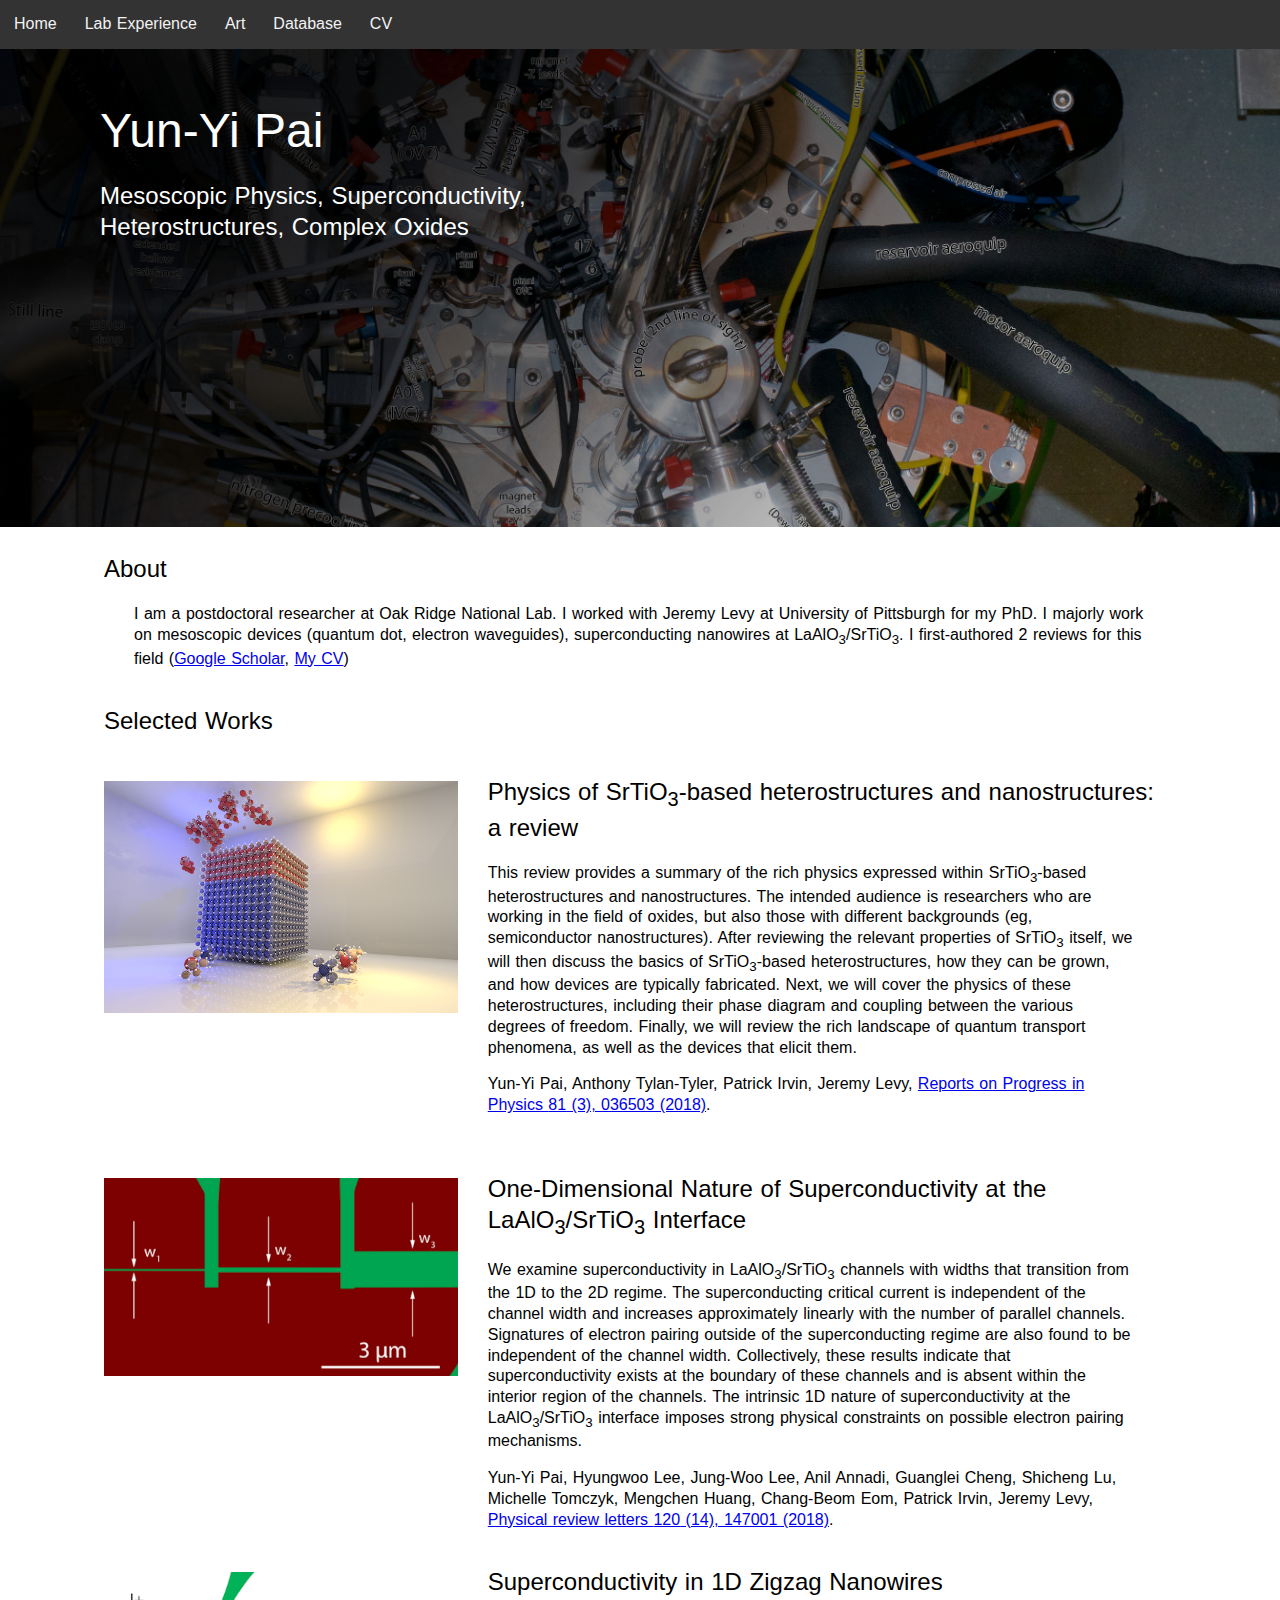
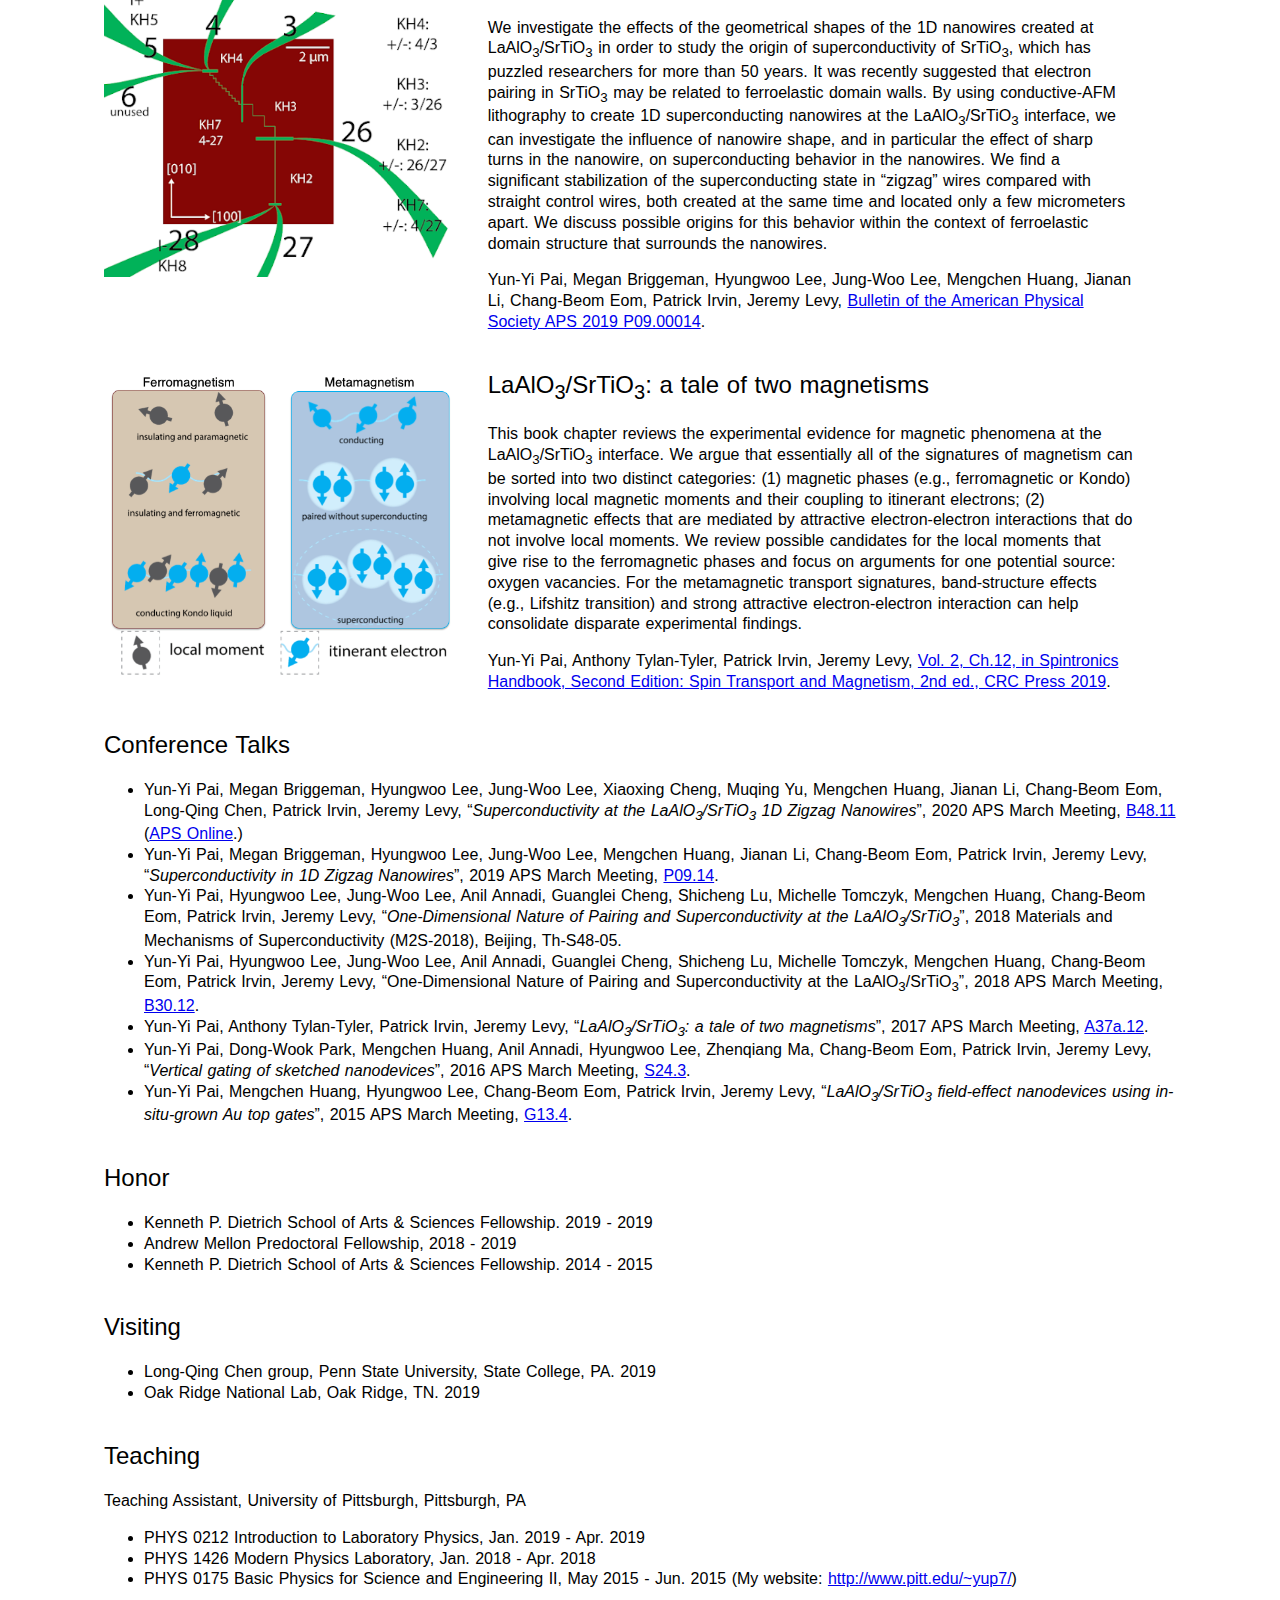
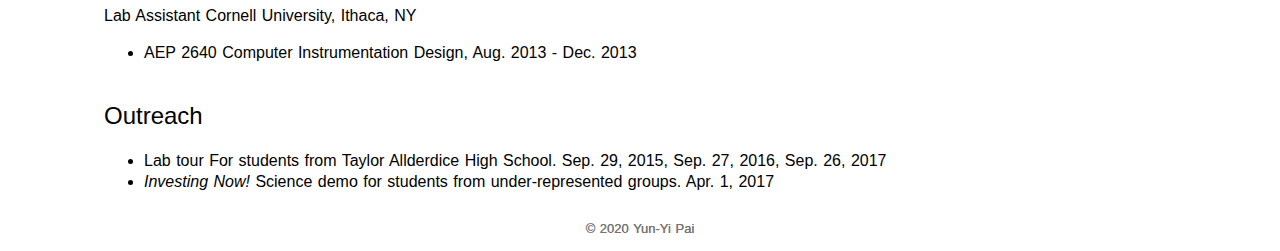
==== index.html @ 73702879 "Update index.html" ====
<!doctype html>
<html>
<head>
<meta charset="UTF-8">
<title>Yun-Yi Pai</title>
<link rel="shortcut icon" type="image/x-icon" href="images/favicon.ico" />
<link href="main.css" rel="stylesheet" type="text/css">

</head>



<body>

<div id="navbar">
  <a href="index.html">Home</a>
  <a href="lab.html">Lab Experience</a>
  <a href="art.html">Art</a>
  <a href="database.html">Database</a>
  <a href="asset/cv.pdf" target="new">CV</a>
</div>

<div id="banner_container">
  <img src="images/Top.jpg" alt="" width="" height="" id="banner"/>
  <h1 id="title-text">Yun-Yi Pai</h1>
  <h2 id="title-text-alt">Mesoscopic Physics, Superconductivity, Heterostructures, Complex Oxides </h2>
</div>
<div class="awe_container">
  <article class="list_section">
    <h2 class="regular-h2">About</h2>
    <p class="regular-p">I am a postdoctoral researcher at Oak Ridge National Lab. 
      I worked with Jeremy Levy at University of Pittsburgh for my PhD. I majorly work on mesoscopic devices (quantum dot, electron waveguides), superconducting nanowires at LaAlO<sub>3</sub>/SrTiO<sub>3</sub>. I first-authored 2 reviews for this field (<a href="https://scholar.google.com/citations?user=J5DidfYAAAAJ" target="new">Google Scholar</a>, <a href="asset/cv.pdf" target="new">My CV</a>)</p>
  </article>

  <article class="list_section">
    <h2 class="regular-h2">Selected Works</h2>
  </article>

  <article class="list_section">
    <section class="sec_img_con"><img src="images/work_review.png" alt=""/></section>
    <section class="sec_reg">
      <h2 class="work-h2">Physics of SrTiO<sub>3</sub>-based heterostructures and nanostructures: a review</h2>
      <p class="regular-p">This review provides a summary of the rich physics expressed within SrTiO<sub>3</sub>-based heterostructures and nanostructures. The intended audience is researchers who are working in the field of oxides, but also those with different backgrounds (eg, semiconductor nanostructures). After reviewing the relevant properties of SrTiO<sub>3</sub> itself, we will then discuss the basics of SrTiO<sub>3</sub>-based heterostructures, how they can be grown, and how devices are typically fabricated. Next, we will cover the physics of these heterostructures, including their phase diagram and coupling between the various degrees of freedom. Finally, we will review the rich landscape of quantum transport phenomena, as well as the devices that elicit them. </p>

      <p class="regular-p"> <strong>Yun-Yi Pai</strong>, Anthony Tylan-Tyler, Patrick Irvin, Jeremy Levy, <a href="https://iopscience.iop.org/article/10.1088/1361-6633/aa892d" target="new">Reports on Progress in Physics <strong>81</strong> (3), 036503 (2018)</a>.</p>
    </section>
  </article>
  <br>

  <article class="list_section">
    <section class="sec_img_con"><img src="images/work_1D.png" alt=""/></section>
    <section class="sec_reg">
      <h2 class="work-h2">One-Dimensional Nature of Superconductivity at the LaAlO<sub>3</sub>/SrTiO<sub>3</sub> Interface</h2>
      <p class="regular-p">We examine superconductivity in LaAlO<sub>3</sub>/SrTiO<sub>3</sub> channels with widths that transition from the 1D to the 2D regime. The superconducting critical current is independent of the channel width and increases approximately linearly with the number of parallel channels. Signatures of electron pairing outside of the superconducting regime are also found to be independent of the channel width. Collectively, these results indicate that superconductivity exists at the boundary of these channels and is absent within the interior region of the channels. The intrinsic 1D nature of superconductivity at the LaAlO<sub>3</sub>/SrTiO<sub>3</sub> interface imposes strong physical constraints on possible electron pairing mechanisms. </p>

      <p class="regular-p"><strong>Yun-Yi Pai</strong>, Hyungwoo Lee, Jung-Woo Lee, Anil Annadi, Guanglei Cheng, Shicheng Lu, Michelle Tomczyk, Mengchen Huang, Chang-Beom Eom, Patrick Irvin, Jeremy Levy, <a href="https://journals.aps.org/prl/abstract/10.1103/PhysRevLett.120.147001" target="new">Physical review letters <strong>120</strong> (14), 147001 (2018)</a>.<br>
      </p>
    </section>
  </article>

  <article class="list_section">
    <section class="sec_img_con"><img src="images/work_zigzag.png" alt=""/></section>
    <section class="sec_reg">
      <h2 class="work-h2">Superconductivity in 1D Zigzag Nanowires</h2>
      <p class="regular-p">We investigate the effects of the geometrical shapes of the 1D nanowires created at LaAlO<sub>3</sub>/SrTiO<sub>3</sub> in order to study the origin of superconductivity of SrTiO<sub>3</sub>, which has puzzled researchers for more than 50 years. It was recently suggested that electron pairing in SrTiO<sub>3</sub> may be related to ferroelastic domain walls. By using conductive-AFM lithography to create 1D superconducting nanowires at the LaAlO<sub>3</sub>/SrTiO<sub>3</sub> interface, we can investigate the influence of nanowire shape, and in particular the effect of sharp turns in the nanowire, on superconducting behavior in the nanowires. We find a significant stabilization of the superconducting state in “zigzag” wires compared with straight control wires, both created at the same time and located only a few micrometers apart. We discuss possible origins for this behavior within the context of ferroelastic domain structure that surrounds the nanowires.</p>

      <p class="regular-p"> <strong>Yun-Yi Pai</strong>, Megan Briggeman, Hyungwoo Lee, Jung-Woo Lee, Mengchen Huang, Jianan Li, Chang-Beom Eom, Patrick Irvin, Jeremy Levy, <a href="https://meetings.aps.org/Meeting/MAR19/Session/P09.14" target="new">Bulletin of the American Physical Society APS 2019 P09.00014</a>.</p>
    </section>
  </article>


  <article class="list_section">
    <section class="sec_img_con"><img src="images/work_2mag.png" alt=""/></section>
    <section class="sec_reg">
      <h2 class="work-h2">LaAlO<sub>3</sub>/SrTiO<sub>3</sub>: a tale of two magnetisms</h2>
      <p class="regular-p">This book chapter reviews the experimental evidence for magnetic phenomena at the LaAlO<sub>3</sub>/SrTiO<sub>3</sub> interface. We argue that essentially all of the signatures of magnetism can be sorted into two distinct categories: (1) magnetic phases (e.g., ferromagnetic or Kondo) involving local magnetic moments and their coupling to itinerant electrons; (2) metamagnetic effects that are mediated by attractive electron-electron interactions that do not involve local moments. We review possible candidates for the local moments that give rise to the ferromagnetic phases and focus on arguments for one potential source: oxygen vacancies. For the metamagnetic transport signatures, band-structure effects (e.g., Lifshitz transition) and strong attractive electron-electron interaction can help consolidate disparate experimental findings.</p>

      <p class="regular-p"> <strong>Yun-Yi Pai</strong>, Anthony Tylan-Tyler, Patrick Irvin, Jeremy Levy,  <a href="https://www.crcpress.com/Spintronics-Handbook-Second-Edition-Spin-Transport-and-Magnetism---Three/Tsymbal-Zutic/p/book/9781498769723" target="new">Vol. 2, Ch.12, in Spintronics Handbook, Second Edition: Spin Transport and Magnetism, 2nd ed., CRC Press 2019</a>.</p>
    </section>
  </article>

  <article class="list_section">
    <h2 class="regular-h2">Conference Talks</h2>
    <ul>
      <li id="h.p__leaOVbBJWYg"><strong>Yun-Yi Pai</strong>, Megan Briggeman, Hyungwoo Lee, Jung-Woo Lee, Xiaoxing Cheng, Muqing Yu, Mengchen Huang, Jianan Li, Chang-Beom Eom, Long-Qing Chen, Patrick Irvin, Jeremy Levy, &ldquo;<em>Superconductivity at the LaAlO<sub>3</sub>/SrTiO<sub>3</sub> 1D Zigzag Nanowires</em>&rdquo;, 2020 APS March Meeting, <a href="http://meetings.aps.org/Meeting/MAR20/Session/B48.11" target="_blank">B48.11</a> (<a href="https://absuploads.aps.org/presentation.cfm?pid=15927" target="_blank">APS Online</a>.)</li>
      
      <li id="h.p__lAAaVbBJWYg"><strong>Yun-Yi Pai</strong>, Megan Briggeman, Hyungwoo Lee, Jung-Woo Lee, Mengchen Huang, Jianan Li, Chang-Beom Eom, Patrick Irvin, Jeremy Levy, &ldquo;<em>Superconductivity in 1D Zigzag Nanowires</em>&rdquo;, 2019 APS March Meeting, <a href="https://meetings.aps.org/Meeting/MAR19/Session/P09.14" target="_blank">P09.14</a>.</li>

      <li id="h.p_UpBdbLLSJW8x"><strong>Yun-Yi Pai</strong>, Hyungwoo Lee, Jung-Woo Lee, Anil Annadi, Guanglei Cheng, Shicheng Lu, Michelle Tomczyk, Mengchen Huang, Chang-Beom Eom, Patrick Irvin, Jeremy Levy, &ldquo;<em>One-Dimensional Nature of Pairing and Superconductivity at the LaAlO<sub>3</sub>/SrTiO<sub>3</sub></em>&rdquo;, 2018 Materials and Mechanisms of Superconductivity (M2S-2018), Beijing, Th‐S48-05.</li>

      <li id="h.p_G3_2ZvEsJW8z"><strong>Yun-Yi Pai</strong>, Hyungwoo Lee, Jung-Woo Lee, Anil Annadi, Guanglei Cheng, Shicheng Lu, Michelle Tomczyk, Mengchen Huang, Chang-Beom Eom, Patrick Irvin, Jeremy Levy, &ldquo;One-Dimensional Nature of Pairing and Superconductivity at the LaAlO<sub>3</sub>/SrTiO<sub>3</sub>&rdquo;, 2018 APS March Meeting, <a href="https://meetings.aps.org/Meeting/MAR18/Session/B30.12" target="_blank">B30.12</a>.</li>

      <li id="h.p_UbA_A1sgJW80"><strong>Yun-Yi Pai</strong>, Anthony Tylan-Tyler, Patrick Irvin, Jeremy Levy, &ldquo;<em>LaAlO<sub>3</sub>/SrTiO<sub>3</sub>: a tale of two magnetisms</em>&rdquo;, 2017 APS March Meeting, <a href="http://meetings.aps.org/Meeting/MAR17/Session/A37a.12" target="_blank">A37a.12</a>.</li>

      <li id="h.p_Z4ez-m1WJW81"><strong>Yun-Yi Pai</strong>, Dong-Wook Park, Mengchen Huang, Anil Annadi, Hyungwoo Lee, Zhenqiang Ma, Chang-Beom Eom, Patrick Irvin, Jeremy Levy, &ldquo;<em>Vertical gating of sketched nanodevices</em>&rdquo;, 2016 APS March Meeting, <a href="http://meetings.aps.org/Meeting/MAR16/Session/S24.3" target="_blank">S24.3</a>.</li>

      <li id="h.p_1gaG4o8EJW82"><strong>Yun-Yi Pai</strong>, Mengchen Huang, Hyungwoo Lee, Chang-Beom Eom, Patrick Irvin, Jeremy Levy, &ldquo;<em>LaAlO<sub>3</sub>/SrTiO<sub>3</sub> field-effect nanodevices using in-situ-grown Au top gates</em>&rdquo;, 2015 APS March Meeting, <a href="http://meetings.aps.org/Meeting/MAR15/Session/G13.4" target="_blank">G13.4</a>. </li>
    </ul>
  </article>

  <article class="list_section">
    <h2 class="regular-h2">Honor</h2>
    <ul>
      <li>Kenneth P. Dietrich School of Arts & Sciences Fellowship. 2019 - 2019</li>
      <li id="h.p_42edRi99Sl1U">Andrew Mellon Predoctoral Fellowship, 2018 - 2019</li>
      <li id="h.p_E7U-K1X3Sl1V">Kenneth P. Dietrich School of Arts & Sciences Fellowship. 2014 - 2015</li>
      </ul>
  </article>
  
   <article class="list_section">
    <h2 class="regular-h2">Visiting</h2>
    <ul>
      <li>Long-Qing Chen group, Penn State University, State College, PA. 2019</li>
      <li id="h.p_42edRi99Sl1Uedd">Oak Ridge National Lab, Oak Ridge, TN. 2019</li>
      </ul>
  </article>
  

  <article class="list_section">
    <h2 class="regular-h2">Teaching</h2>
    <p id="h.p_W5dhbYDzSl1S">Teaching Assistant, University of Pittsburgh, Pittsburgh, PA</p>
    <ul>
      <li id="h.p_hQgOu7UiSlff1U">PHYS 0212 Introduction to Laboratory Physics,  Jan. 2019 - Apr. 2019</li>
      <li id="h.p_42edRi99eeSl1U">PHYS 1426 Modern Physics Laboratory,  Jan. 2018 - Apr. 2018</li>
      <li id="h.p_E7U-Kht1X3Sl1V">PHYS 0175 Basic Physics for Science and Engineering II,  May 2015 - Jun. 2015 (My website: <a href="http://www.google.com/url?q=http%3A%2F%2Fwww.pitt.edu%2F~yup7%2F&sa=D&sntz=1&usg=AFQjCNE400lRF6_J6OEqelMfM-Gunwd5gg" target="_blank">http://www.pitt.edu/~yup7/</a>)</li>
      </ul>
    <p id="h.p_BrnkpOYvTE6k">Lab Assistant Cornell University, Ithaca, NY </p>
    <ul>
      <li id="h.p_2-pow0BMSl1X">AEP 2640 Computer Instrumentation Design, Aug. 2013 - Dec. 2013 </li>
      </ul>
  </article>


  <article class="list_section">
    <h2 class="regular-h2">Outreach</h2>
    <ul>
      <li id="h.p_MjNxdlbcSbL1">Lab tour For students from Taylor Allderdice High School. Sep. 29, 2015, Sep. 27, 2016, Sep. 26, 2017</li>
      <li id="h.p_0zNvZu5QSyMr"><em><strong>Investing Now! </strong></em>Science demo for students from under-represented groups. Apr. 1, 2017</li>
      </ul>
  </article>
</div>

<footer>
  <p> © 2020 Yun-Yi Pai</p>
</footer>
</body>
</html>
---- main.css ----
@charset "UTF-8";


#banner {
	width: 100%;
	position: relative;
	height: auto;
	max-height: none;
	max-width: 100%;
	margin: 0;
}
#title-text {
	position: absolute;
	left: 100px;
	top: 100px;
	color: #FFFFFF;
	font-family: Gotham, "Helvetica Neue", Helvetica, Arial, sans-serif;
	font-variant: normal;
	font-size: 300%;
	font-weight: 300;
	margin: 0;
}
#title-text-alt  {
    position: absolute;
    color: #FFFFFF;
    left: 100px;
    font-weight: 300;
    width: 70%;
    max-width: 500px;
    bottom: auto;
    top: 180px;
    margin: 0;
}


/* Style the navbar */
#navbar {
  overflow: hidden;
  background-color: #333;
  margin: 0;
}

/* Navbar links */
#navbar a {
    float: left;
    display: block;
    color: #f2f2f2;
    text-align: center;
    padding: 14px;
    text-decoration: none;
    font-weight: 400;
}

.regular-h2 {
	font-weight: 400;
}


.list_section {
	display: table;
	margin-left: 4em;
	margin-right: 4em;
}


.list_section .sec_img_con  {
	display: table-cell;
    width: 33%;
    float: left;
}
.list_section .sec_img_con img {
    width: 100%;
    height: 100%;
    display: block;
    max-width: 472px;
    padding-top: 25px;
}
.list_section .sec_reg .work-h2 {
    font-weight: 500;
    padding-left: 30px;
    font-size: x-large;
}
.list_section .sec_reg {
	display: table-cell;
    width: 66%;
    float: left;
}

.regular-p {
	padding-left: 30px;
	padding-right: 2em;
}
body {
	font-family: Gotham, "Helvetica Neue", Helvetica, Arial, sans-serif;
	font-weight: 300;
	word-spacing: 1px;
	margin: 0;
	line-height: 1.3;
}

.center {
  display: block;
  margin-left: auto;
  margin-right: auto;
  width: 70%;
}

.awe_container {
  max-width: 1200px;
  display: block;
  margin-left: auto;
  margin-right: auto;
}


.artwork {
    background-image: -webkit-linear-gradient(20deg,rgba(210,210,210,1.00) 0%,rgba(159,159,159,1.00) 100%);
    background-image: -moz-linear-gradient(20deg,rgba(210,210,210,1.00) 0%,rgba(159,159,159,1.00) 100%);
    background-image: -o-linear-gradient(20deg,rgba(210,210,210,1.00) 0%,rgba(159,159,159,1.00) 100%);
    background-image: linear-gradient(70deg,rgba(210,210,210,1.00) 0%,rgba(159,159,159,1.00) 100%);
    border-radius: 20px;
}

.artwork2 {
    background-image: -webkit-linear-gradient(318deg,rgba(255,250,154,1.00) 0.79%,rgba(255,233,155,1.00) 100%);
    background-image: -moz-linear-gradient(318deg,rgba(255,250,154,1.00) 0.79%,rgba(255,233,155,1.00) 100%);
    background-image: -o-linear-gradient(318deg,rgba(255,250,154,1.00) 0.79%,rgba(255,233,155,1.00) 100%);
    background-image: linear-gradient(132deg,rgba(255,250,154,1.00) 0.79%,rgba(255,233,155,1.00) 100%);
    border-radius: 20px;
}

body footer {
	text-align: center;
	color: #747474;
	font-size: small;
	font-weight: 400;
	text-shadow: 0 0;
}

@media (max-width: 600px){
#title-text-alt {
    font-size: medium;
}
}
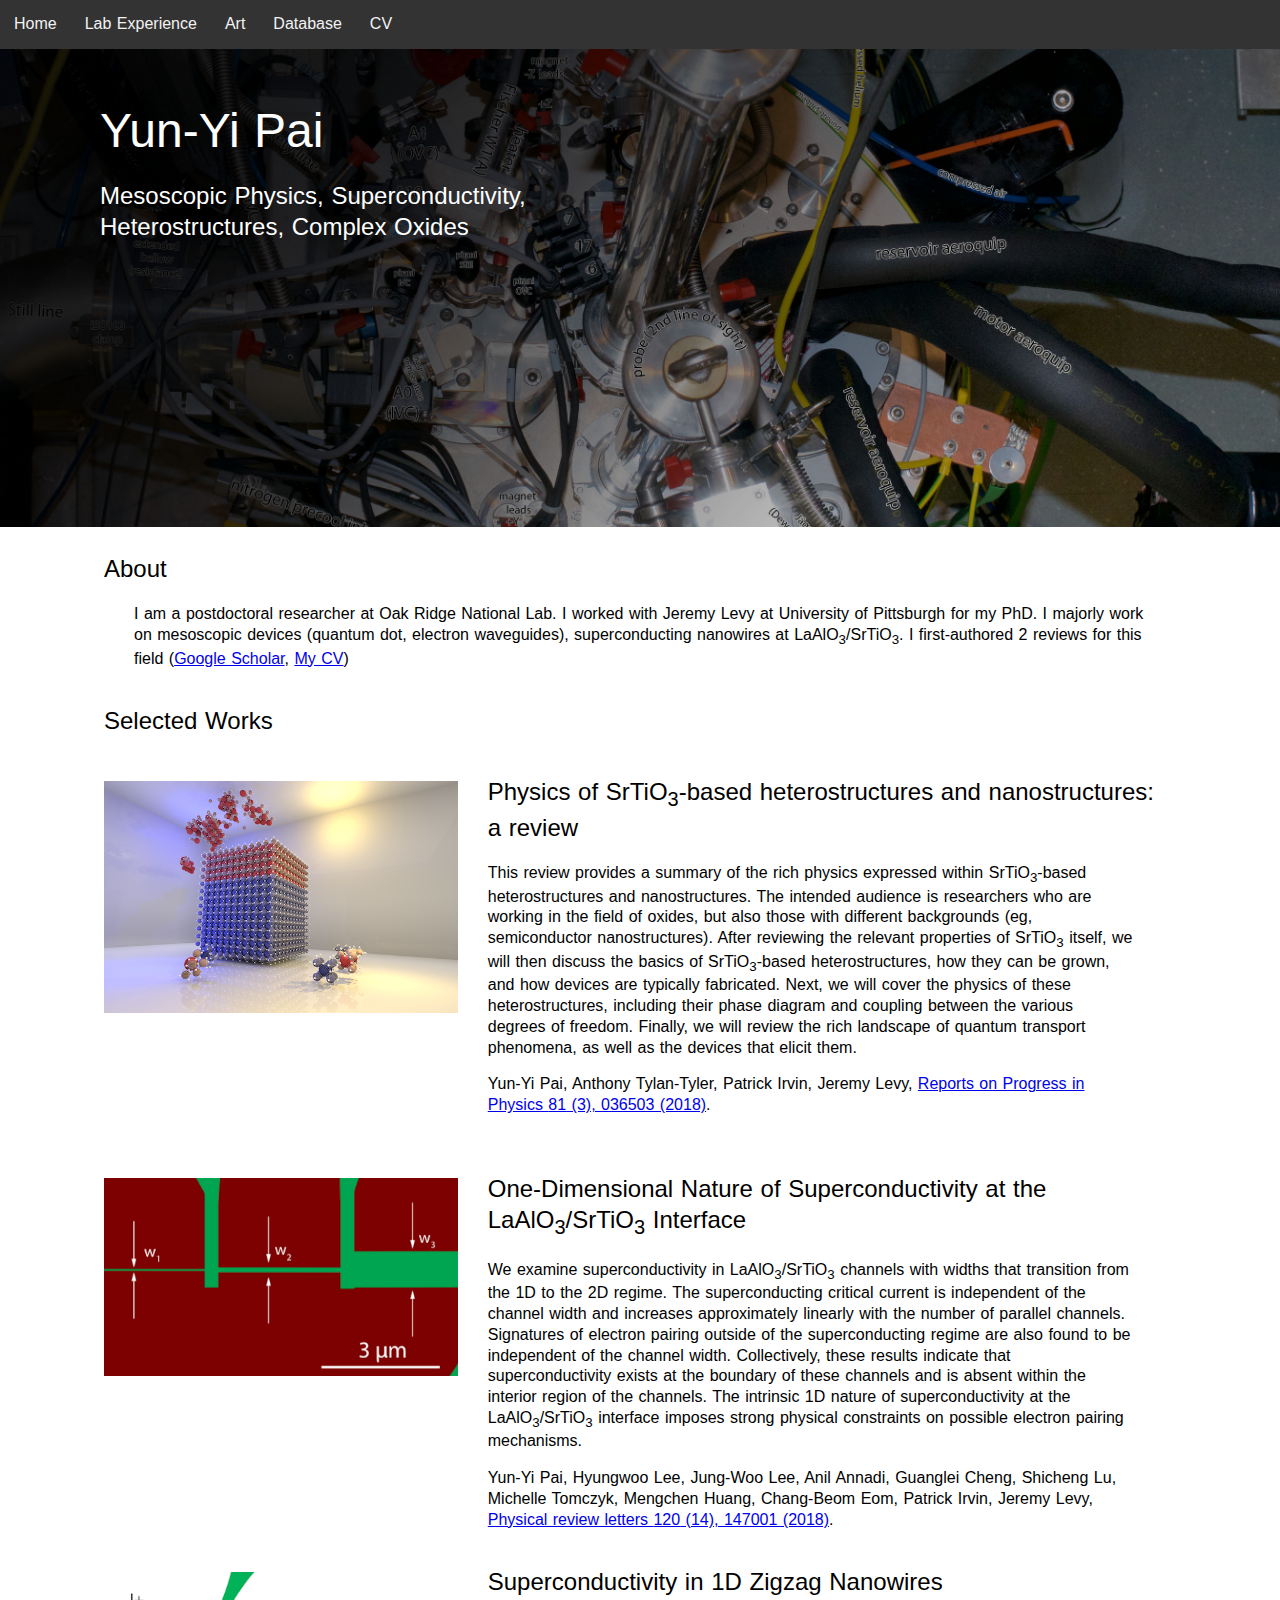
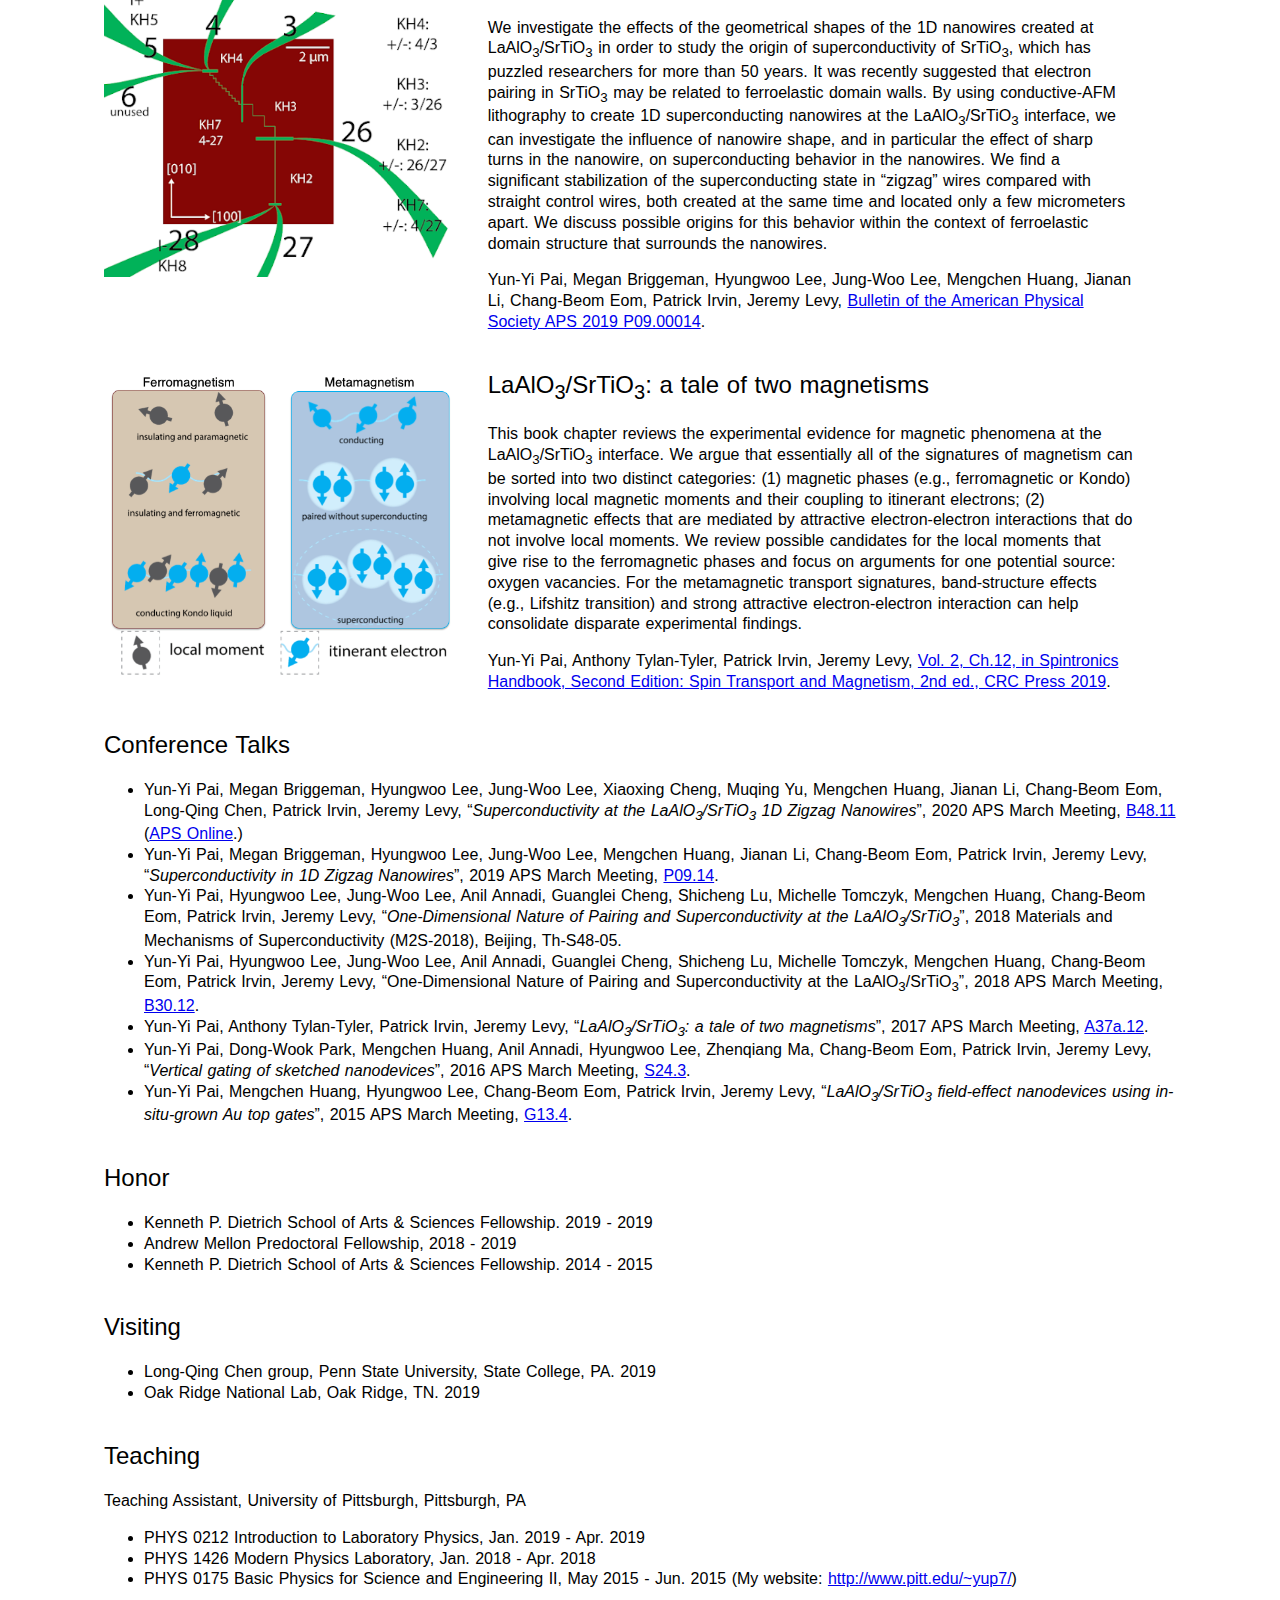
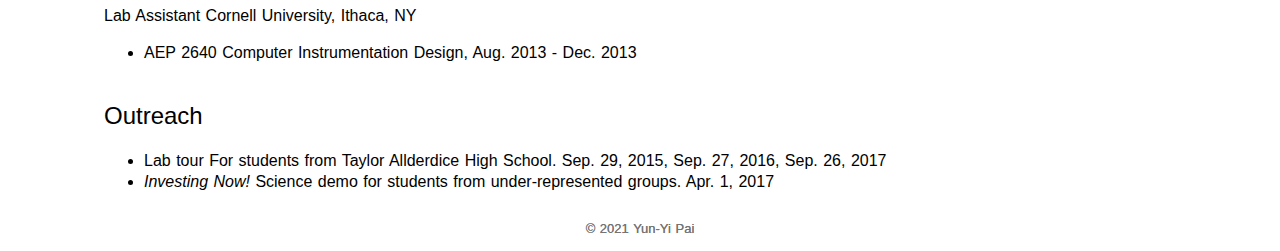
==== commit 99a8cac6: "Update index.html" ====
--- a/index.html
+++ b/index.html
@@ -141,7 +141,7 @@
 </div>
 
 <footer>
-  <p> © 2020 Yun-Yi Pai</p>
+  <p> © 2021 Yun-Yi Pai</p>
 </footer>
 </body>
 </html>
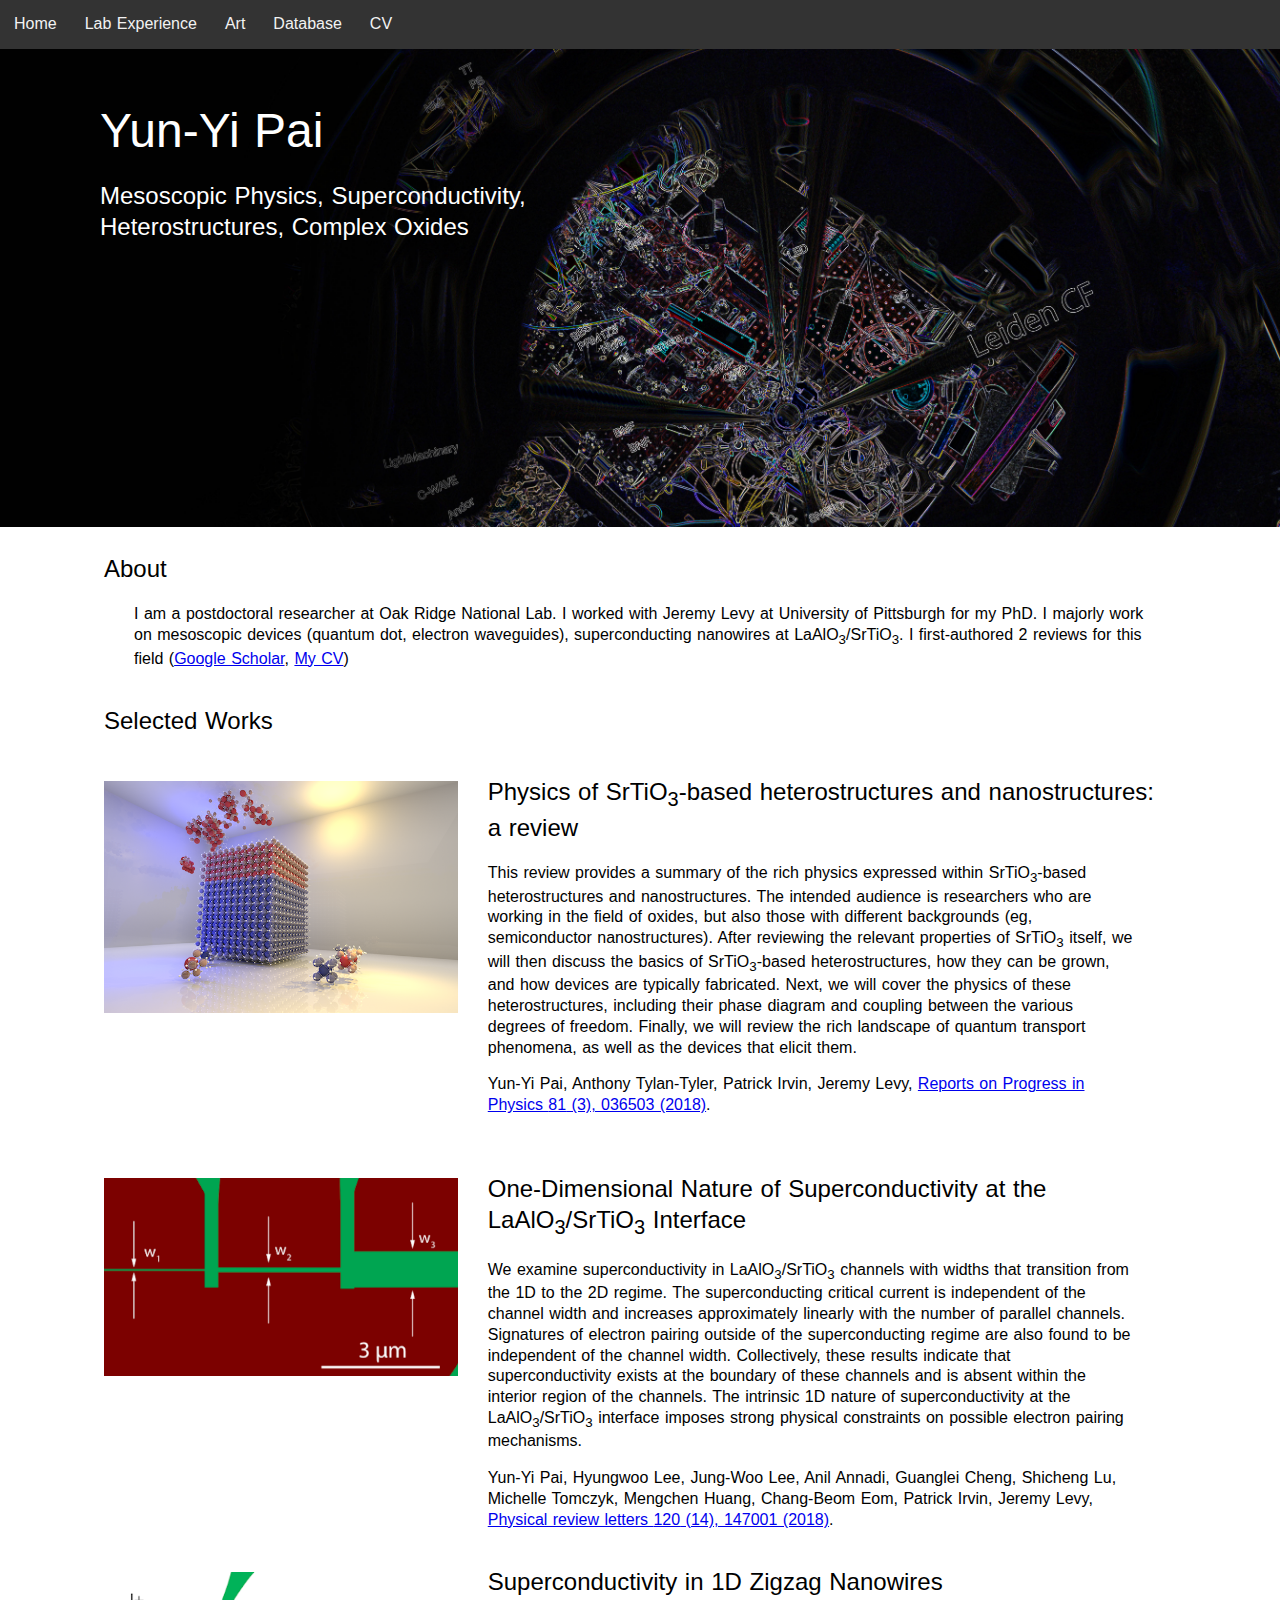
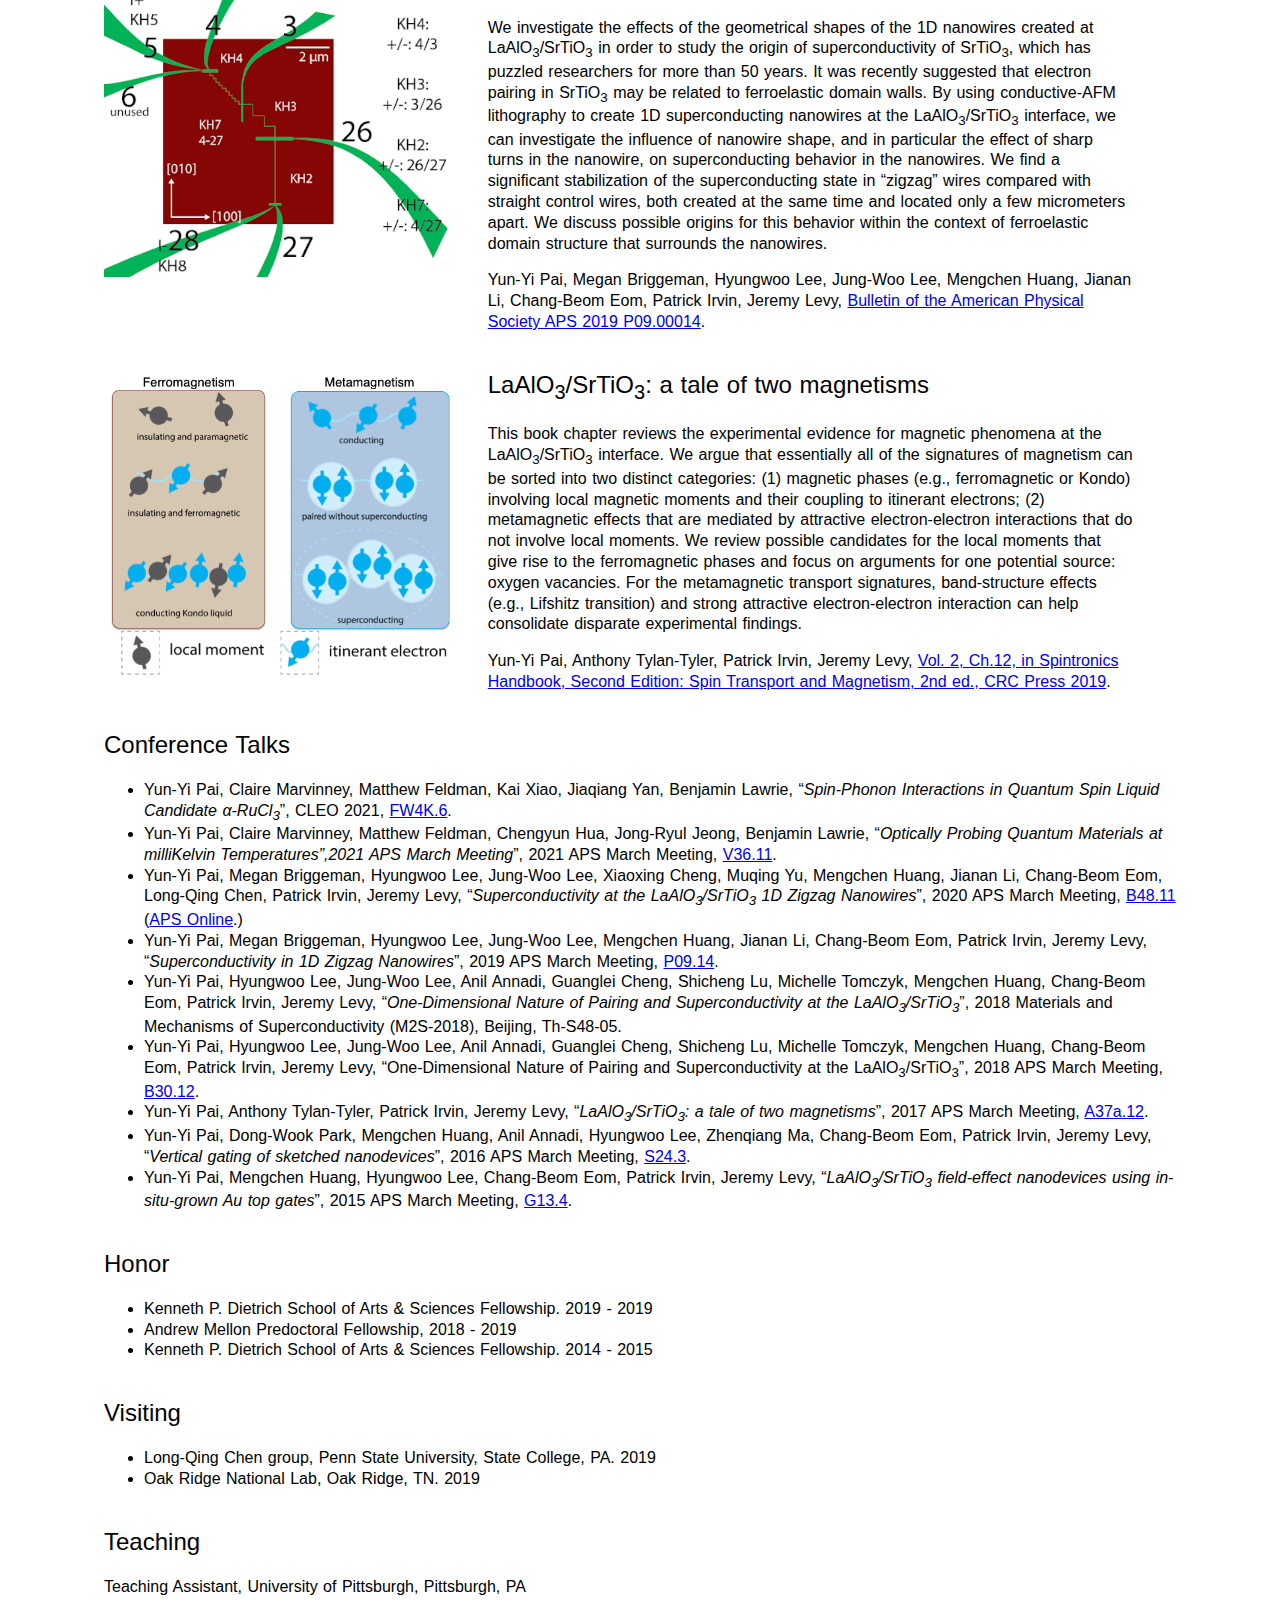
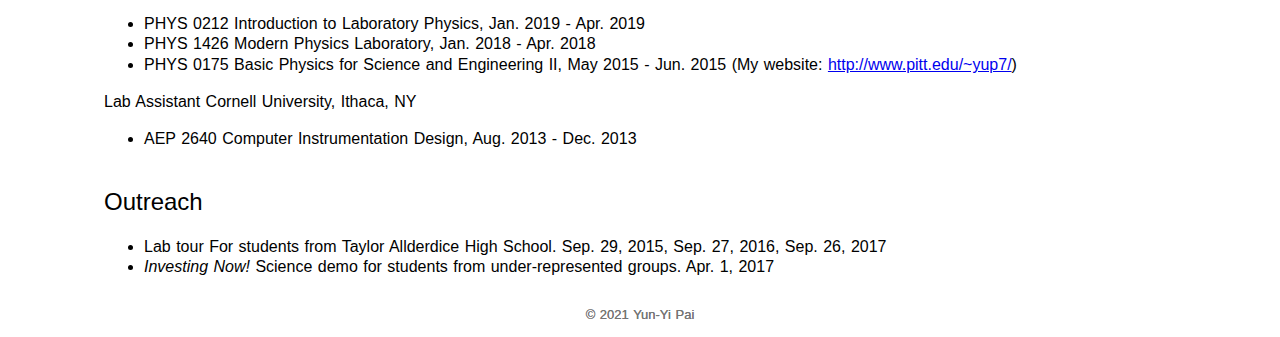
==== commit 9ebab08e: "Update index.html" ====
--- a/index.html
+++ b/index.html
@@ -82,6 +82,11 @@
   <article class="list_section">
     <h2 class="regular-h2">Conference Talks</h2>
     <ul>
+      <li id="h.p_x_leaOV6JWYg"><strong>Yun-Yi Pai</strong>, Claire Marvinney, Matthew Feldman, Kai Xiao, Jiaqiang Yan, Benjamin Lawrie, &ldquo;<em>Spin-Phonon Interactions in Quantum Spin Liquid Candidate α-RuCl<sub>3</sub></em>&rdquo;, CLEO 2021, <a href="https://www.cleoconference.org/home/schedule/?day=Wednesday#FW4K.6" target="_blank">FW4K.6</a>.</li>
+
+      <li id="h.p_x_le648BJWYg"><strong>Yun-Yi Pai</strong>, Claire Marvinney, Matthew Feldman, Chengyun Hua, Jong-Ryul Jeong, Benjamin Lawrie, &ldquo;<em>Optically Probing Quantum Materials at milliKelvin Temperatures”,2021 APS March Meeting</em>&rdquo;, 2021 APS March Meeting, <a href="https://meetings.aps.org/Meeting/MAR21/Session/V36.11" target="_blank">V36.11</a>.</li>
+
+      
       <li id="h.p__leaOVbBJWYg"><strong>Yun-Yi Pai</strong>, Megan Briggeman, Hyungwoo Lee, Jung-Woo Lee, Xiaoxing Cheng, Muqing Yu, Mengchen Huang, Jianan Li, Chang-Beom Eom, Long-Qing Chen, Patrick Irvin, Jeremy Levy, &ldquo;<em>Superconductivity at the LaAlO<sub>3</sub>/SrTiO<sub>3</sub> 1D Zigzag Nanowires</em>&rdquo;, 2020 APS March Meeting, <a href="http://meetings.aps.org/Meeting/MAR20/Session/B48.11" target="_blank">B48.11</a> (<a href="https://absuploads.aps.org/presentation.cfm?pid=15927" target="_blank">APS Online</a>.)</li>
       
       <li id="h.p__lAAaVbBJWYg"><strong>Yun-Yi Pai</strong>, Megan Briggeman, Hyungwoo Lee, Jung-Woo Lee, Mengchen Huang, Jianan Li, Chang-Beom Eom, Patrick Irvin, Jeremy Levy, &ldquo;<em>Superconductivity in 1D Zigzag Nanowires</em>&rdquo;, 2019 APS March Meeting, <a href="https://meetings.aps.org/Meeting/MAR19/Session/P09.14" target="_blank">P09.14</a>.</li>
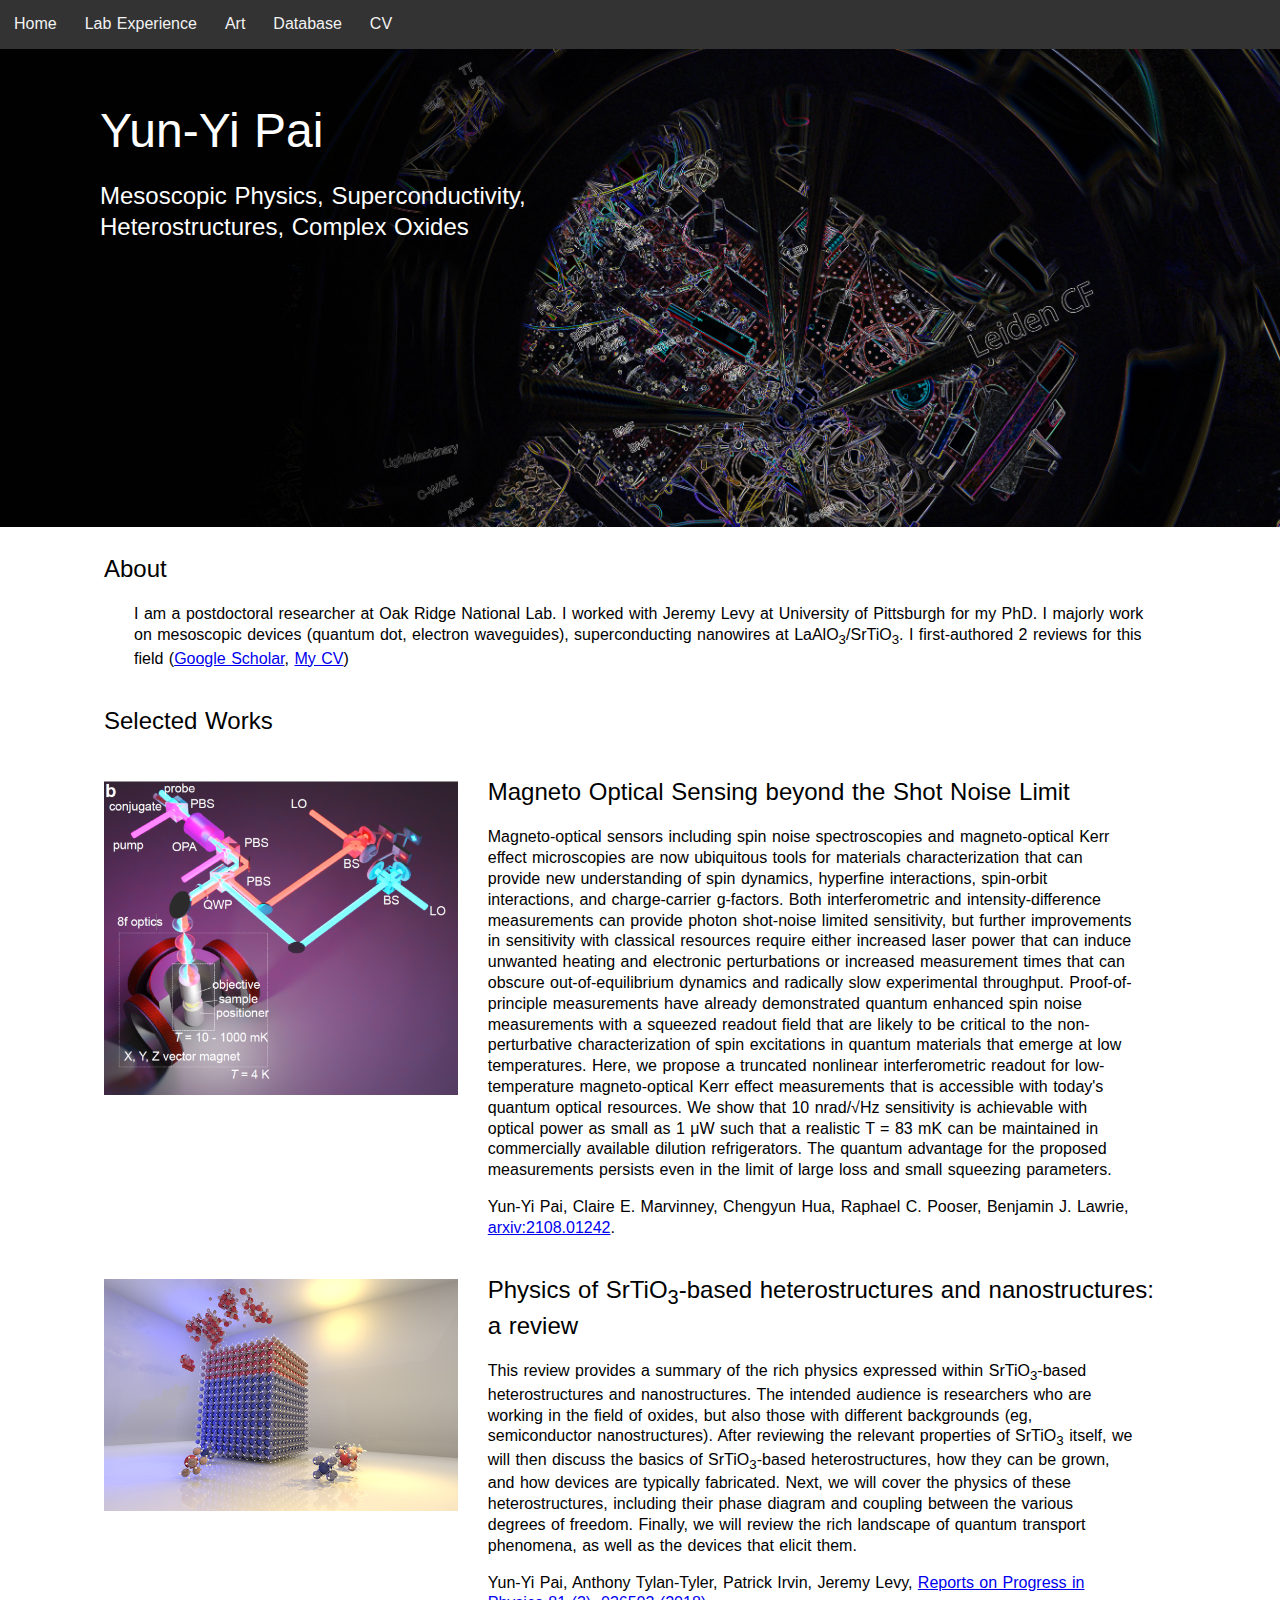
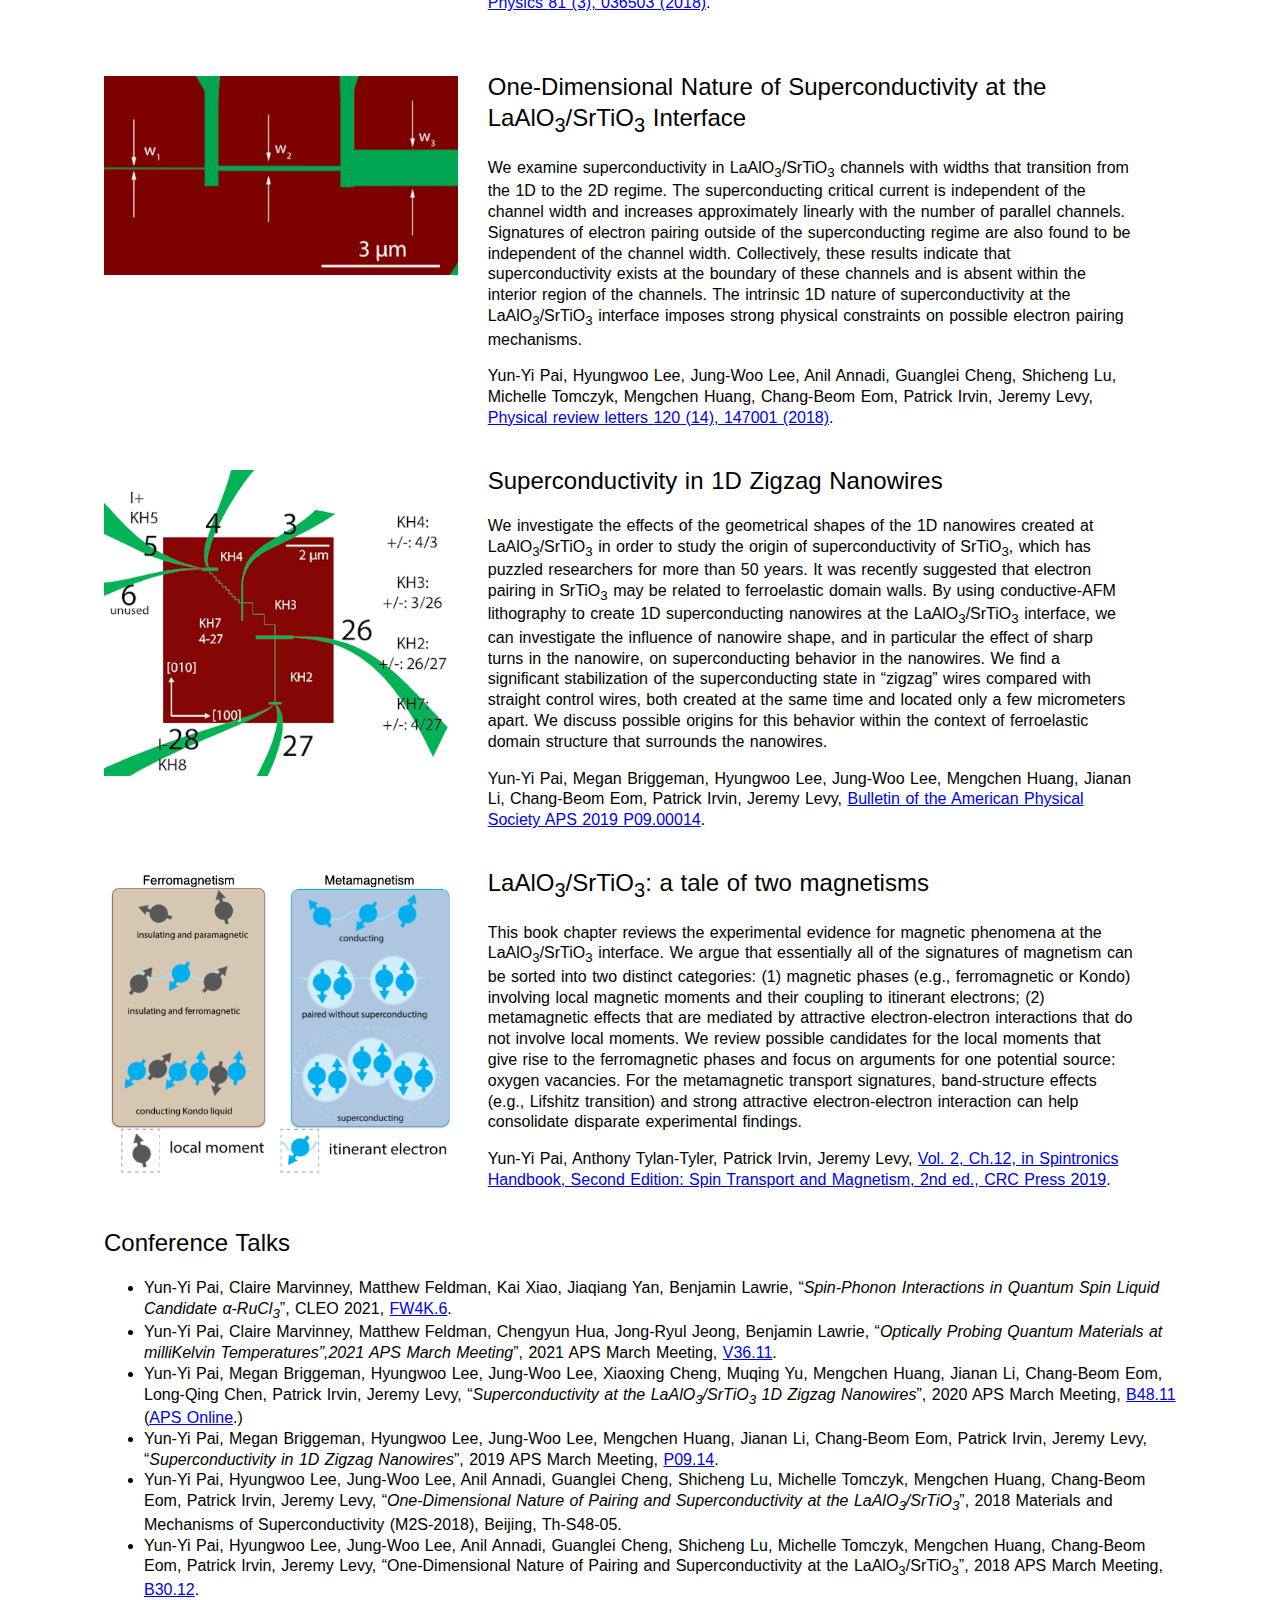
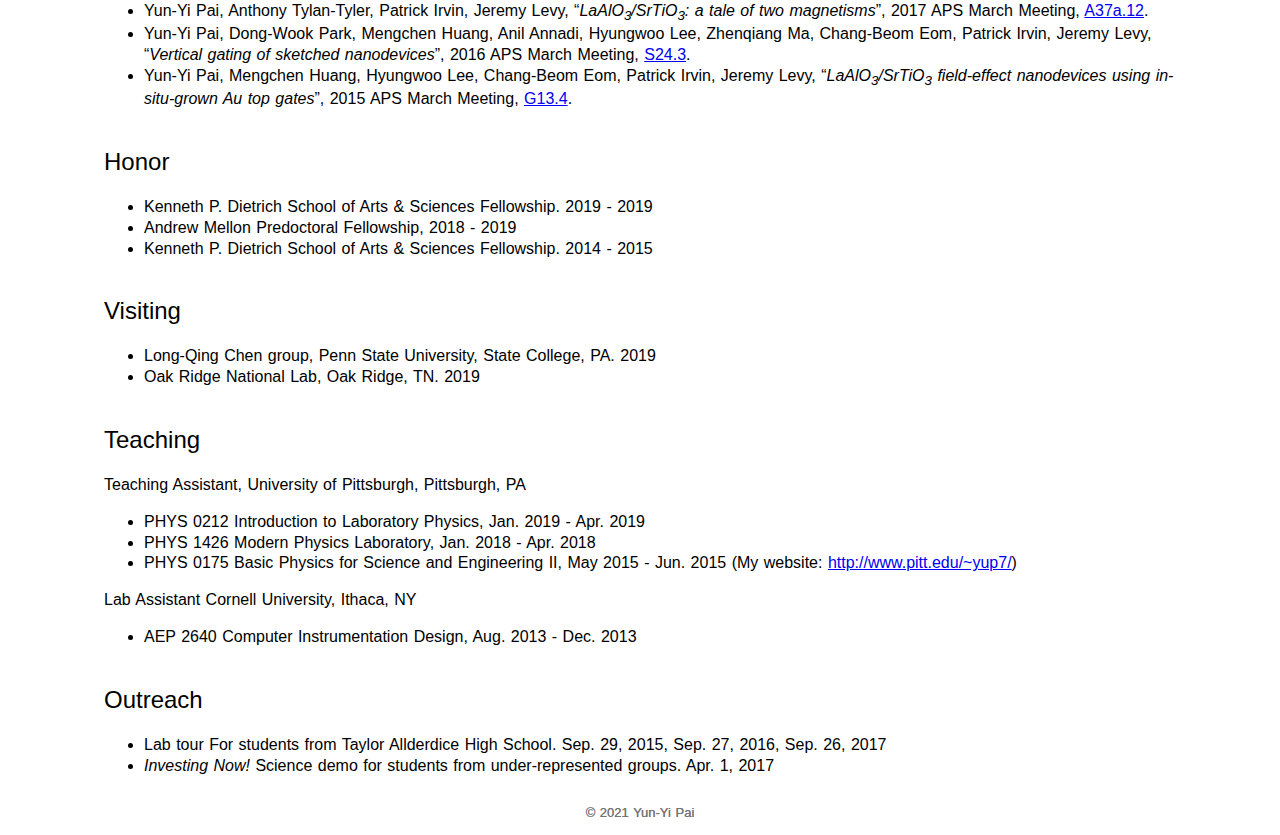
==== commit 94b13a23: "Add files via upload" ====
--- a/index.html
+++ b/index.html
@@ -28,13 +28,36 @@
 <div class="awe_container">
   <article class="list_section">
     <h2 class="regular-h2">About</h2>
-    <p class="regular-p">I am a postdoctoral researcher at Oak Ridge National Lab. 
+    <p class="regular-p">I am a postdoctoral researcher at Oak Ridge National Lab.
       I worked with Jeremy Levy at University of Pittsburgh for my PhD. I majorly work on mesoscopic devices (quantum dot, electron waveguides), superconducting nanowires at LaAlO<sub>3</sub>/SrTiO<sub>3</sub>. I first-authored 2 reviews for this field (<a href="https://scholar.google.com/citations?user=J5DidfYAAAAJ" target="new">Google Scholar</a>, <a href="asset/cv.pdf" target="new">My CV</a>)</p>
   </article>
 
   <article class="list_section">
     <h2 class="regular-h2">Selected Works</h2>
   </article>
+
+
+
+
+
+
+  <article class="list_section">
+    <section class="sec_img_con"><img src="images/work_sqmoke.png" alt=""/></section>
+    <section class="sec_reg">
+      <h2 class="work-h2">Magneto Optical Sensing beyond the Shot Noise Limit</h2>
+      <p class="regular-p">Magneto-optical sensors including spin noise spectroscopies and magneto-optical Kerr effect microscopies are now ubiquitous tools for materials characterization that can provide new understanding of spin dynamics, hyperfine interactions, spin-orbit interactions, and charge-carrier g-factors. Both interferometric and intensity-difference measurements can provide photon shot-noise limited sensitivity, but further improvements in sensitivity with classical resources require either increased laser power that can induce unwanted heating and electronic perturbations or increased measurement times that can obscure out-of-equilibrium dynamics and radically slow experimental throughput. Proof-of-principle measurements have already demonstrated quantum enhanced spin noise measurements with a squeezed readout field that are likely to be critical to the non-perturbative characterization of spin excitations in quantum materials that emerge at low temperatures. Here, we propose a truncated nonlinear interferometric readout for low-temperature magneto-optical Kerr effect measurements that is accessible with today's quantum optical resources. We show that 10 nrad/√Hz sensitivity is achievable with optical power as small as 1 μW such that a realistic T = 83 mK can be maintained in commercially available dilution refrigerators. The quantum advantage for the proposed measurements persists even in the limit of large loss and small squeezing parameters.</p>
+
+      <p class="regular-p"> <strong>Yun-Yi Pai</strong>, Claire E. Marvinney, Chengyun Hua, Raphael C. Pooser, Benjamin J. Lawrie, <a href="https://arxiv.org/abs/2108.01242" target="new">arxiv:2108.01242</a>.</p>
+    </section>
+  </article>
+
+
+
+
+
+
+
+
 
   <article class="list_section">
     <section class="sec_img_con"><img src="images/work_review.png" alt=""/></section>
@@ -86,9 +109,9 @@
 
       <li id="h.p_x_le648BJWYg"><strong>Yun-Yi Pai</strong>, Claire Marvinney, Matthew Feldman, Chengyun Hua, Jong-Ryul Jeong, Benjamin Lawrie, &ldquo;<em>Optically Probing Quantum Materials at milliKelvin Temperatures”,2021 APS March Meeting</em>&rdquo;, 2021 APS March Meeting, <a href="https://meetings.aps.org/Meeting/MAR21/Session/V36.11" target="_blank">V36.11</a>.</li>
 
-      
+
       <li id="h.p__leaOVbBJWYg"><strong>Yun-Yi Pai</strong>, Megan Briggeman, Hyungwoo Lee, Jung-Woo Lee, Xiaoxing Cheng, Muqing Yu, Mengchen Huang, Jianan Li, Chang-Beom Eom, Long-Qing Chen, Patrick Irvin, Jeremy Levy, &ldquo;<em>Superconductivity at the LaAlO<sub>3</sub>/SrTiO<sub>3</sub> 1D Zigzag Nanowires</em>&rdquo;, 2020 APS March Meeting, <a href="http://meetings.aps.org/Meeting/MAR20/Session/B48.11" target="_blank">B48.11</a> (<a href="https://absuploads.aps.org/presentation.cfm?pid=15927" target="_blank">APS Online</a>.)</li>
-      
+
       <li id="h.p__lAAaVbBJWYg"><strong>Yun-Yi Pai</strong>, Megan Briggeman, Hyungwoo Lee, Jung-Woo Lee, Mengchen Huang, Jianan Li, Chang-Beom Eom, Patrick Irvin, Jeremy Levy, &ldquo;<em>Superconductivity in 1D Zigzag Nanowires</em>&rdquo;, 2019 APS March Meeting, <a href="https://meetings.aps.org/Meeting/MAR19/Session/P09.14" target="_blank">P09.14</a>.</li>
 
       <li id="h.p_UpBdbLLSJW8x"><strong>Yun-Yi Pai</strong>, Hyungwoo Lee, Jung-Woo Lee, Anil Annadi, Guanglei Cheng, Shicheng Lu, Michelle Tomczyk, Mengchen Huang, Chang-Beom Eom, Patrick Irvin, Jeremy Levy, &ldquo;<em>One-Dimensional Nature of Pairing and Superconductivity at the LaAlO<sub>3</sub>/SrTiO<sub>3</sub></em>&rdquo;, 2018 Materials and Mechanisms of Superconductivity (M2S-2018), Beijing, Th‐S48-05.</li>
@@ -111,7 +134,7 @@
       <li id="h.p_E7U-K1X3Sl1V">Kenneth P. Dietrich School of Arts & Sciences Fellowship. 2014 - 2015</li>
       </ul>
   </article>
-  
+
    <article class="list_section">
     <h2 class="regular-h2">Visiting</h2>
     <ul>
@@ -119,7 +142,7 @@
       <li id="h.p_42edRi99Sl1Uedd">Oak Ridge National Lab, Oak Ridge, TN. 2019</li>
       </ul>
   </article>
-  
+
 
   <article class="list_section">
     <h2 class="regular-h2">Teaching</h2>
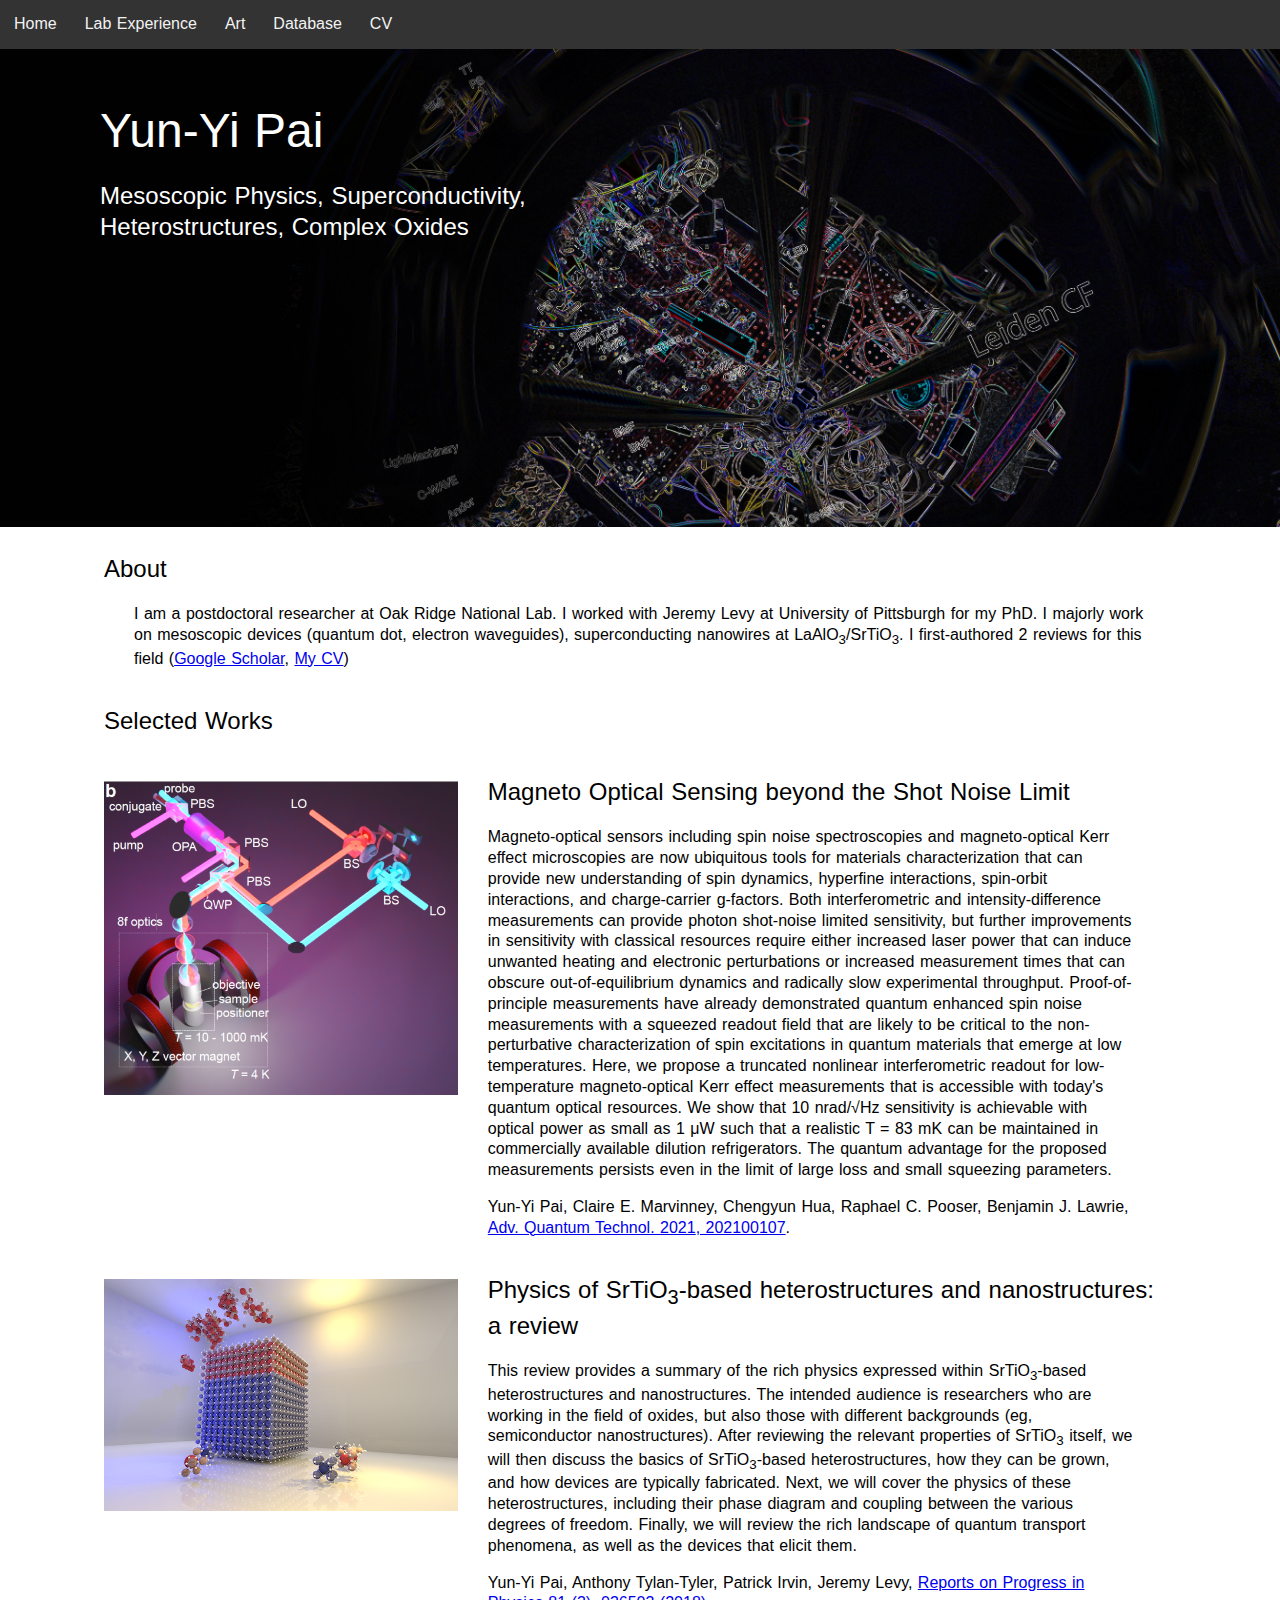
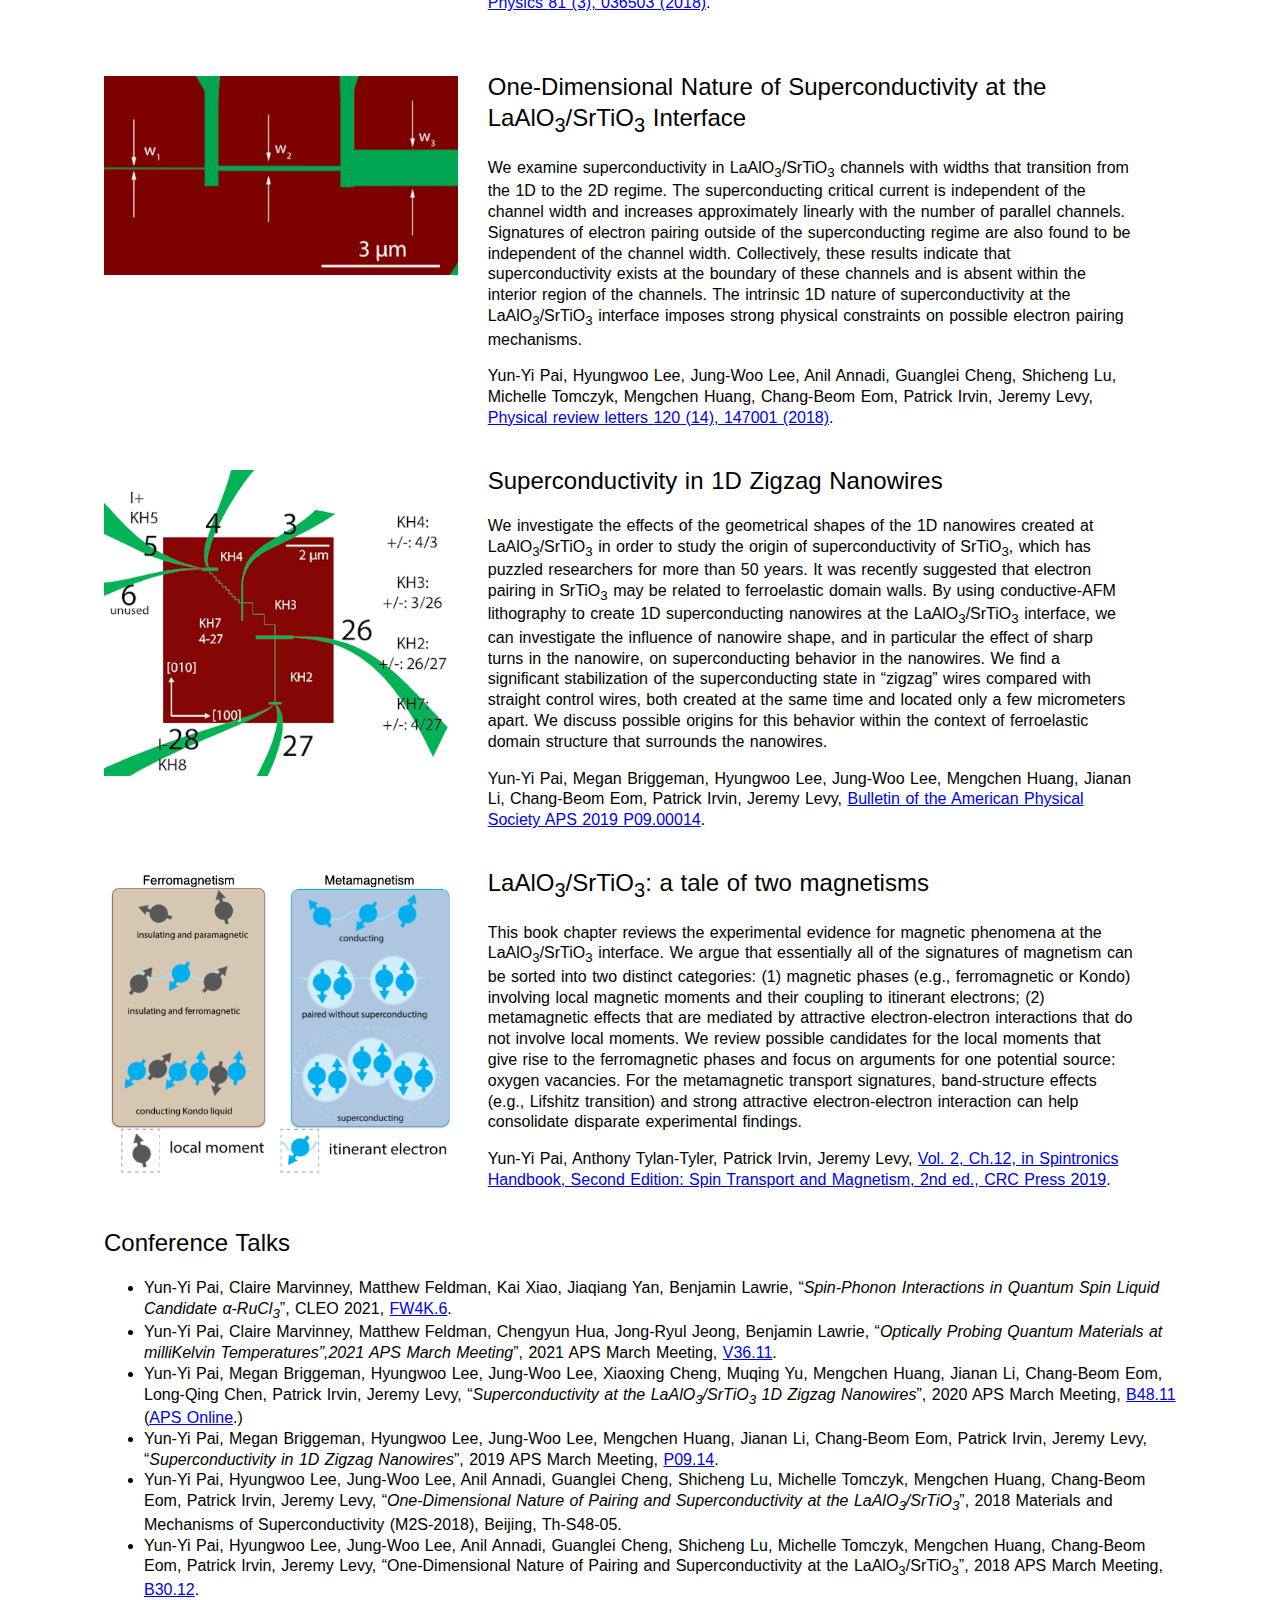
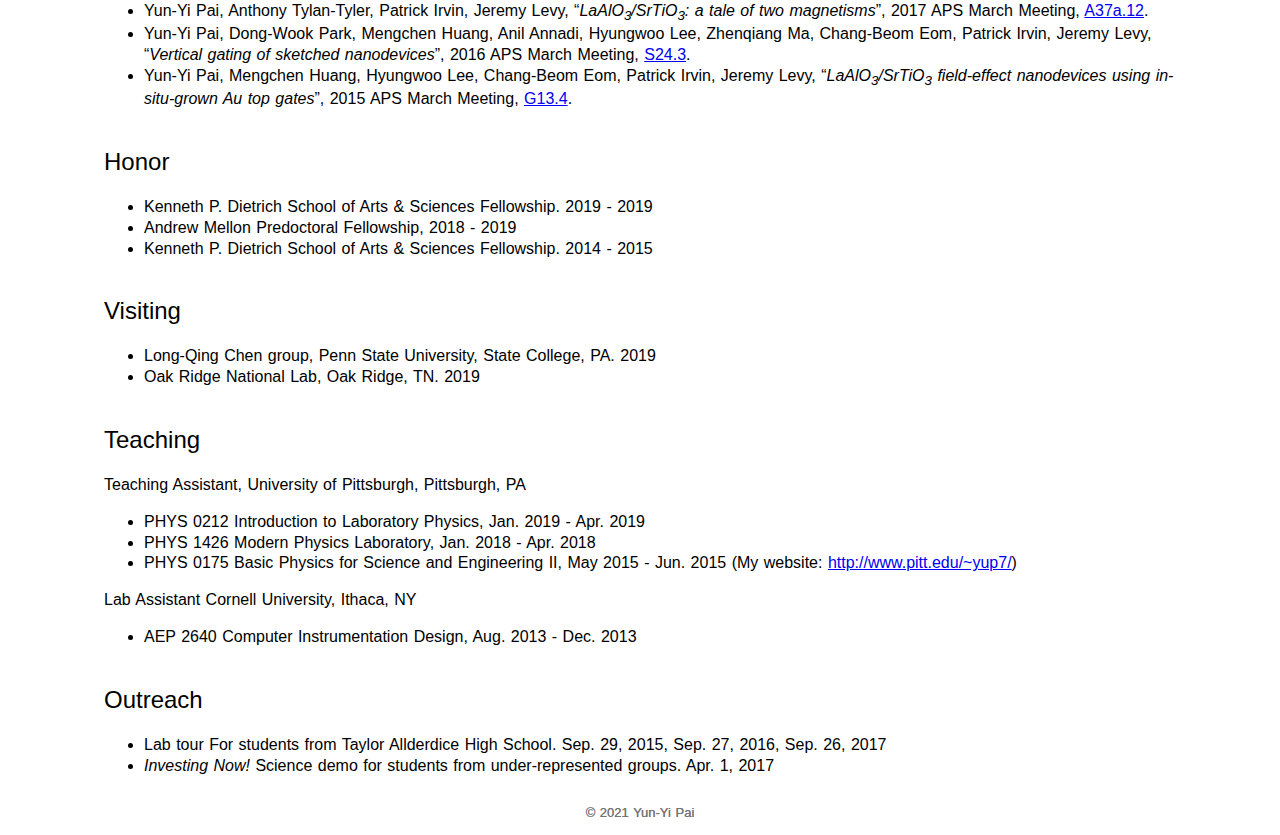
==== commit 2f3166b8: "Update index.html" ====
--- a/index.html
+++ b/index.html
@@ -47,7 +47,7 @@
       <h2 class="work-h2">Magneto Optical Sensing beyond the Shot Noise Limit</h2>
       <p class="regular-p">Magneto-optical sensors including spin noise spectroscopies and magneto-optical Kerr effect microscopies are now ubiquitous tools for materials characterization that can provide new understanding of spin dynamics, hyperfine interactions, spin-orbit interactions, and charge-carrier g-factors. Both interferometric and intensity-difference measurements can provide photon shot-noise limited sensitivity, but further improvements in sensitivity with classical resources require either increased laser power that can induce unwanted heating and electronic perturbations or increased measurement times that can obscure out-of-equilibrium dynamics and radically slow experimental throughput. Proof-of-principle measurements have already demonstrated quantum enhanced spin noise measurements with a squeezed readout field that are likely to be critical to the non-perturbative characterization of spin excitations in quantum materials that emerge at low temperatures. Here, we propose a truncated nonlinear interferometric readout for low-temperature magneto-optical Kerr effect measurements that is accessible with today's quantum optical resources. We show that 10 nrad/√Hz sensitivity is achievable with optical power as small as 1 μW such that a realistic T = 83 mK can be maintained in commercially available dilution refrigerators. The quantum advantage for the proposed measurements persists even in the limit of large loss and small squeezing parameters.</p>
 
-      <p class="regular-p"> <strong>Yun-Yi Pai</strong>, Claire E. Marvinney, Chengyun Hua, Raphael C. Pooser, Benjamin J. Lawrie, <a href="https://arxiv.org/abs/2108.01242" target="new">arxiv:2108.01242</a>.</p>
+      <p class="regular-p"> <strong>Yun-Yi Pai</strong>, Claire E. Marvinney, Chengyun Hua, Raphael C. Pooser, Benjamin J. Lawrie, <a href="https://doi.org/10.1002/qute.202100107" target="new">Adv. Quantum Technol. <strong>2021</strong>, 202100107</a>.</p>
     </section>
   </article>
 
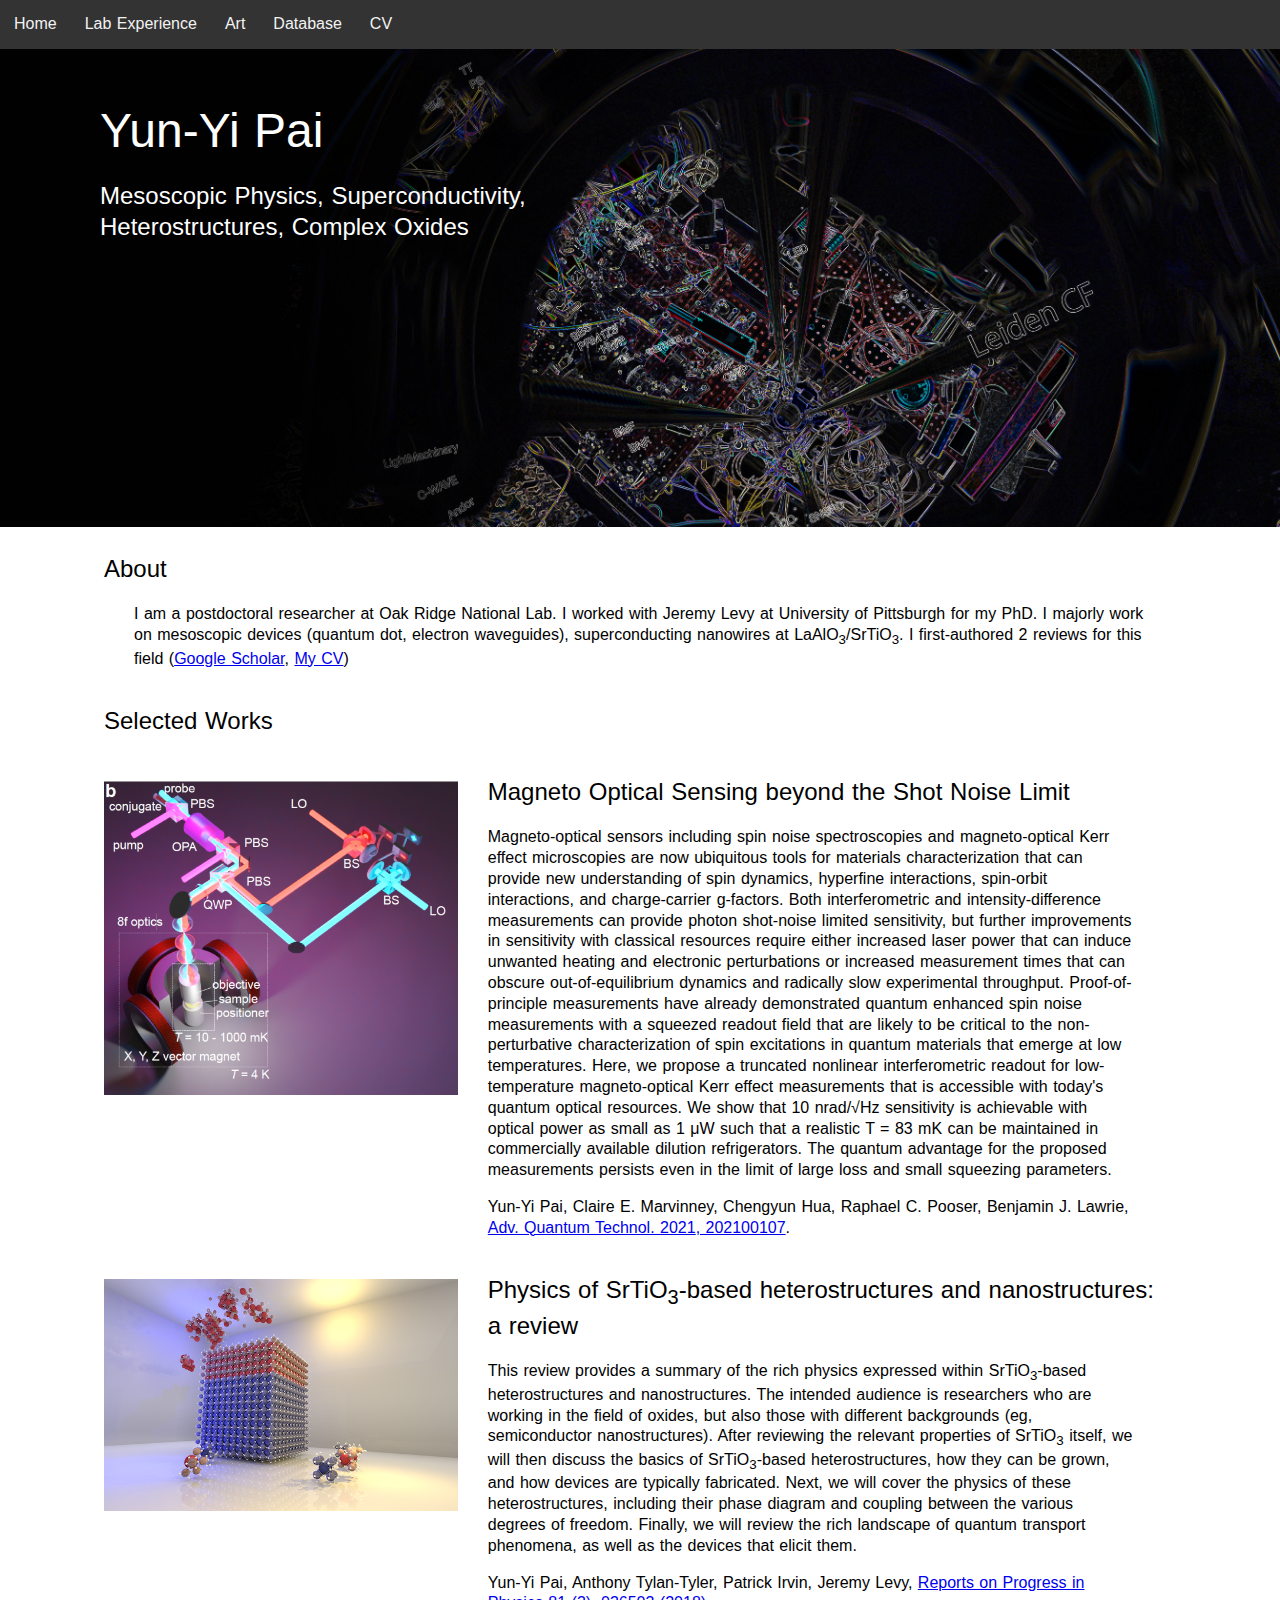
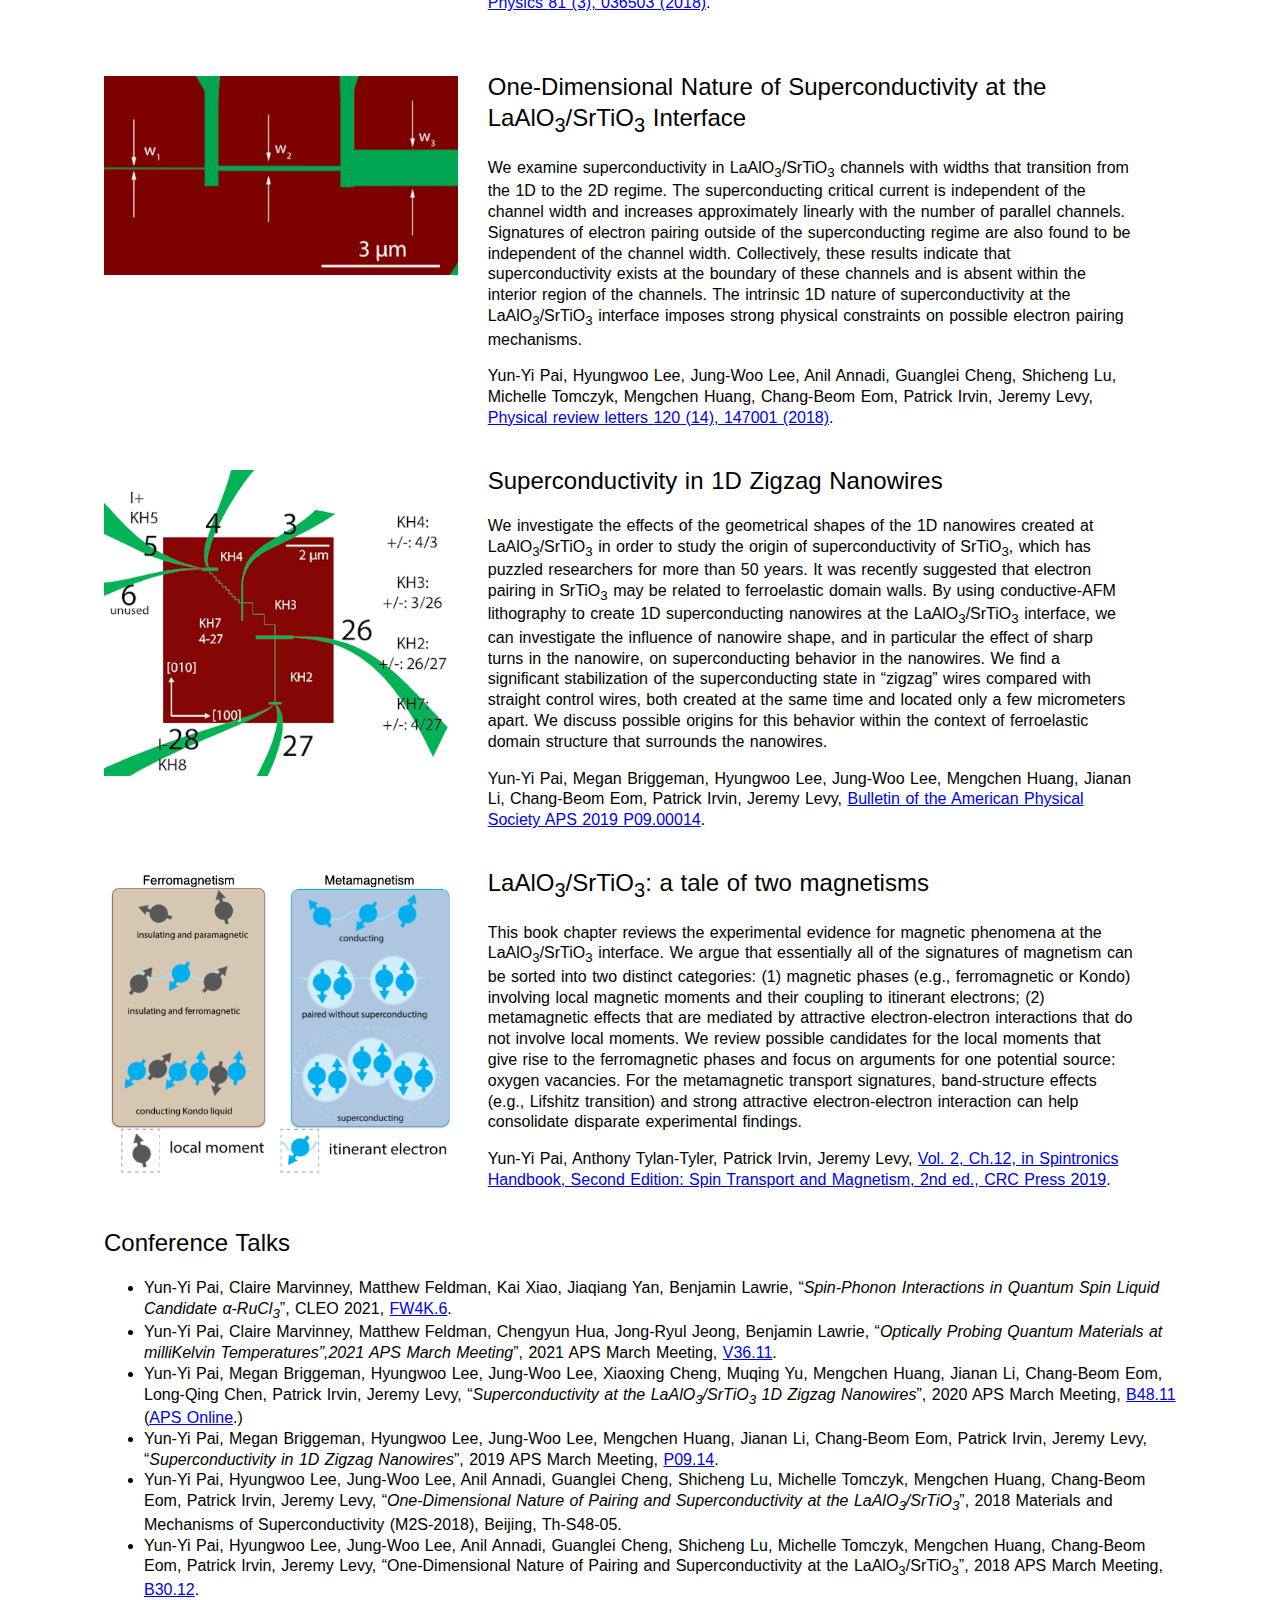
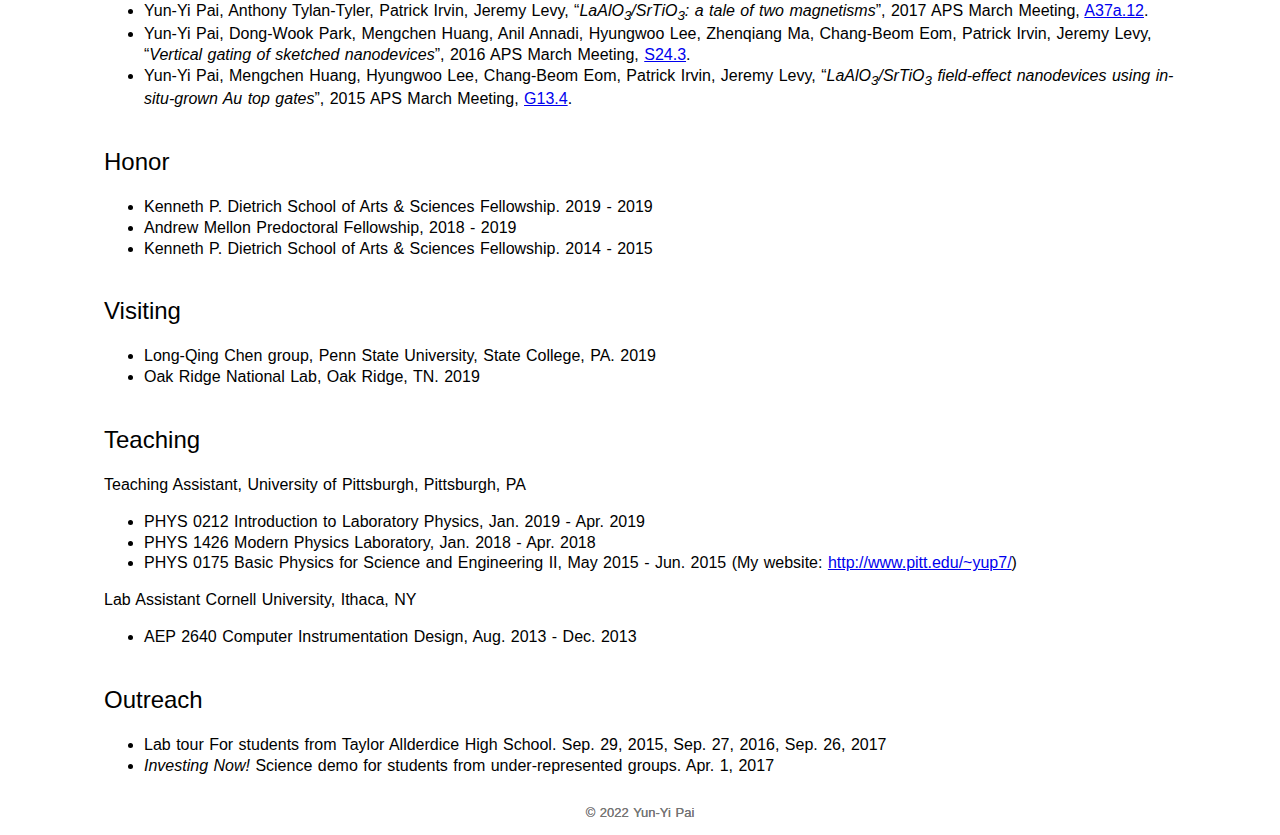
==== commit d845f301: "Update index.html" ====
--- a/index.html
+++ b/index.html
@@ -169,7 +169,7 @@
 </div>
 
 <footer>
-  <p> © 2021 Yun-Yi Pai</p>
+  <p> © 2022 Yun-Yi Pai</p>
 </footer>
 </body>
 </html>
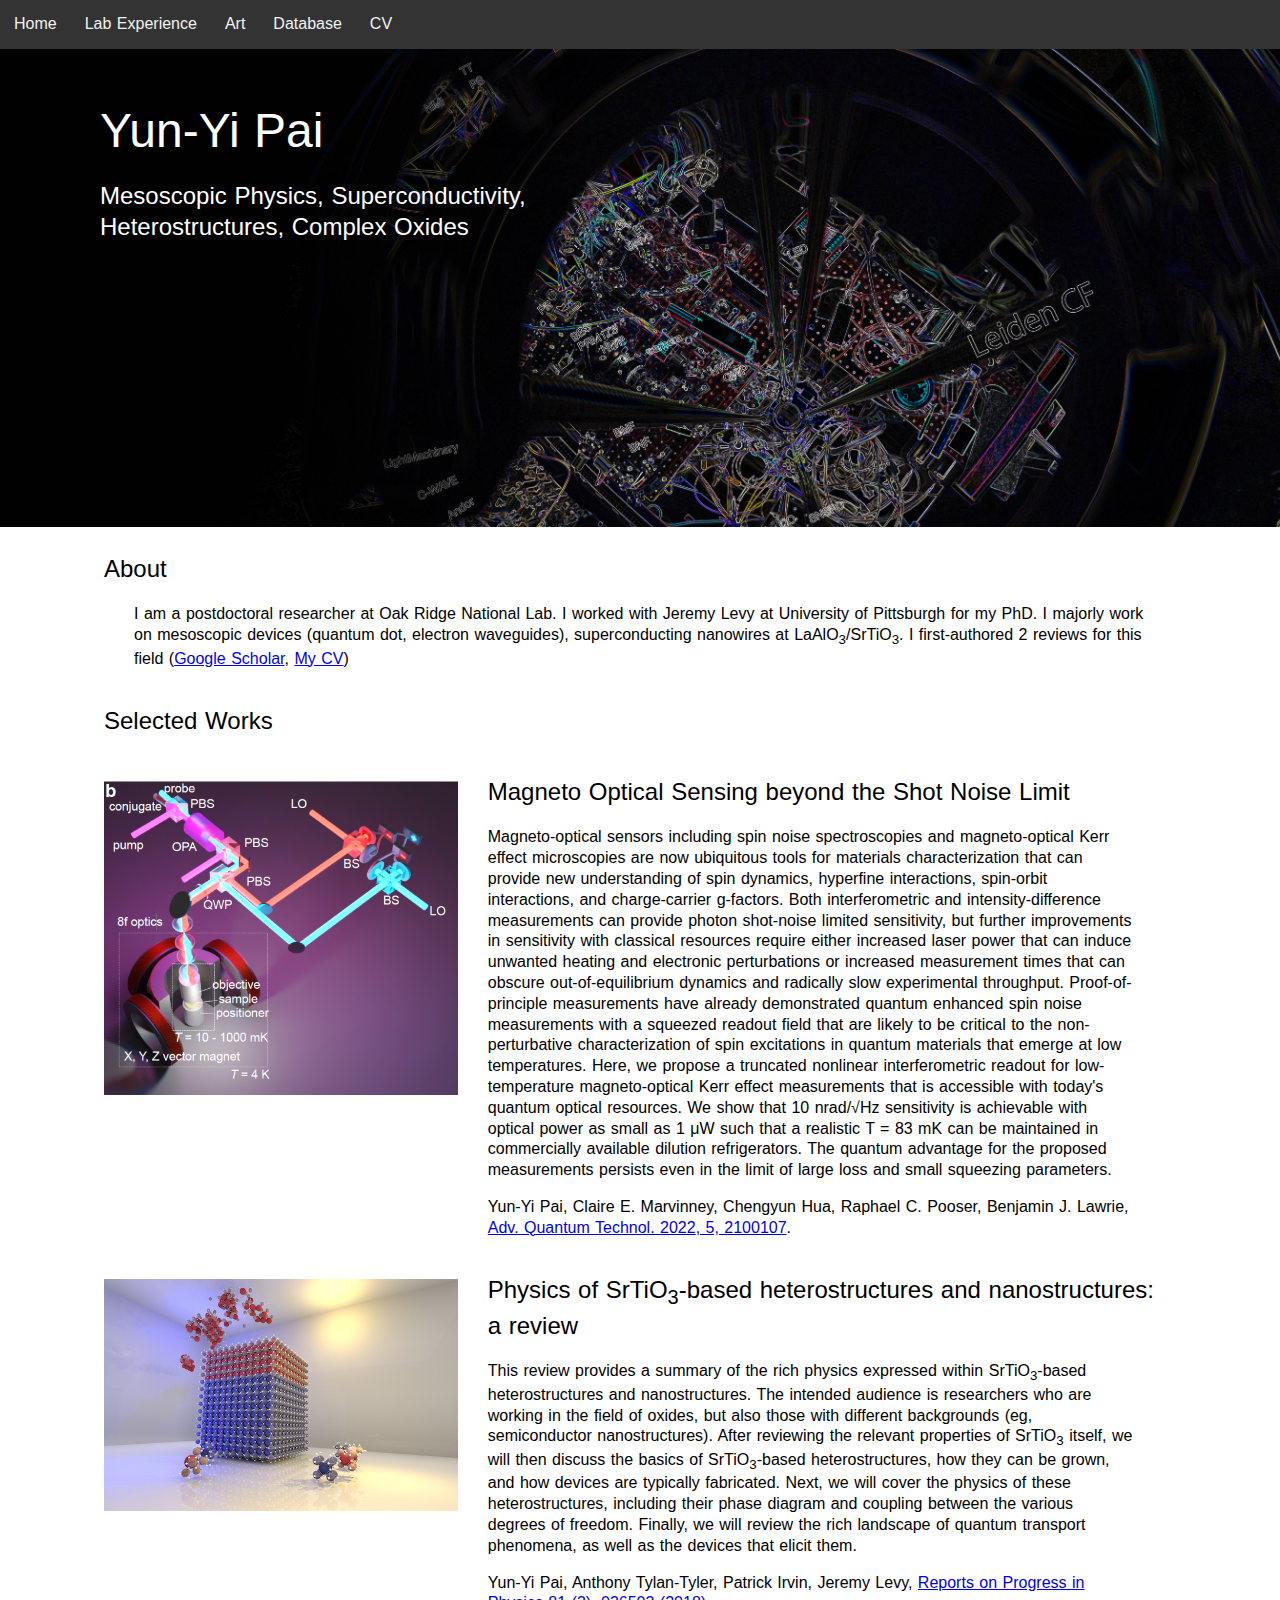
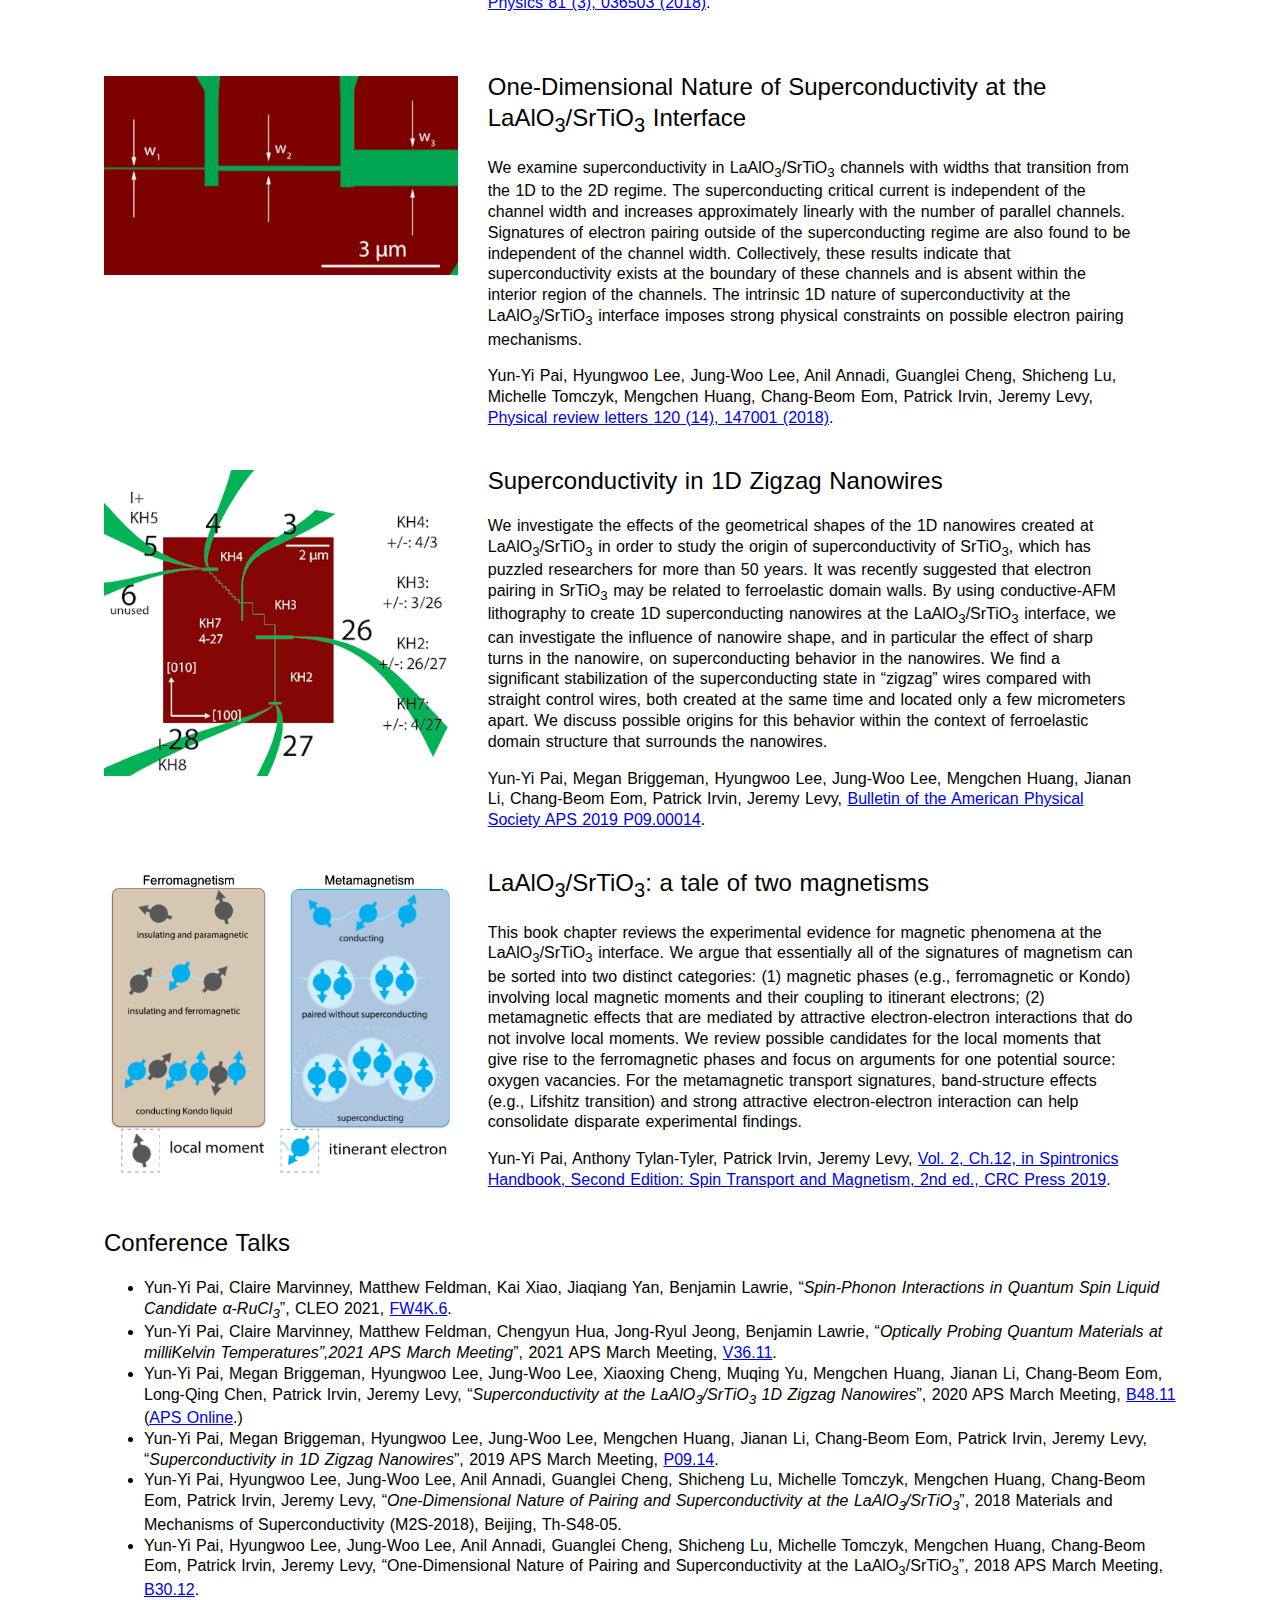
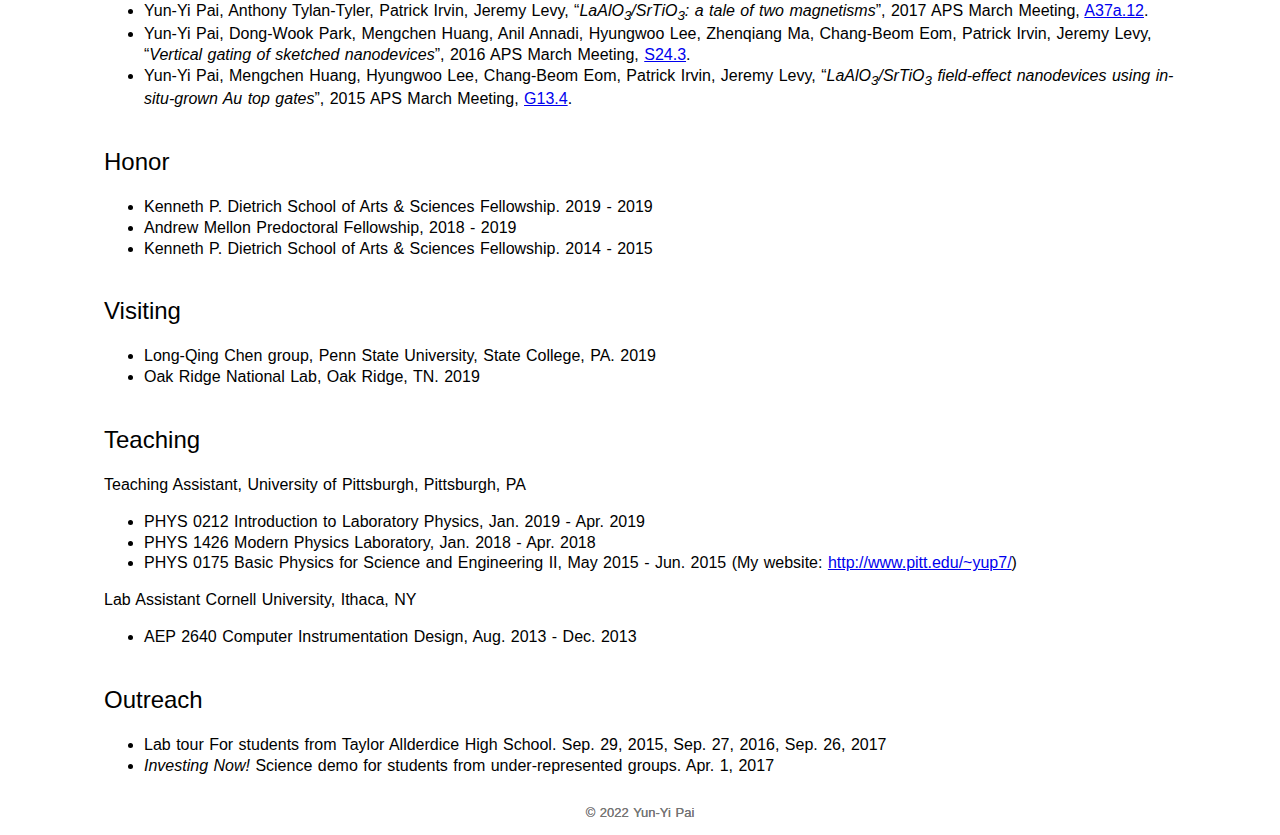
==== commit e93c7b80: "Update index.html" ====
--- a/index.html
+++ b/index.html
@@ -47,7 +47,7 @@
       <h2 class="work-h2">Magneto Optical Sensing beyond the Shot Noise Limit</h2>
       <p class="regular-p">Magneto-optical sensors including spin noise spectroscopies and magneto-optical Kerr effect microscopies are now ubiquitous tools for materials characterization that can provide new understanding of spin dynamics, hyperfine interactions, spin-orbit interactions, and charge-carrier g-factors. Both interferometric and intensity-difference measurements can provide photon shot-noise limited sensitivity, but further improvements in sensitivity with classical resources require either increased laser power that can induce unwanted heating and electronic perturbations or increased measurement times that can obscure out-of-equilibrium dynamics and radically slow experimental throughput. Proof-of-principle measurements have already demonstrated quantum enhanced spin noise measurements with a squeezed readout field that are likely to be critical to the non-perturbative characterization of spin excitations in quantum materials that emerge at low temperatures. Here, we propose a truncated nonlinear interferometric readout for low-temperature magneto-optical Kerr effect measurements that is accessible with today's quantum optical resources. We show that 10 nrad/√Hz sensitivity is achievable with optical power as small as 1 μW such that a realistic T = 83 mK can be maintained in commercially available dilution refrigerators. The quantum advantage for the proposed measurements persists even in the limit of large loss and small squeezing parameters.</p>
 
-      <p class="regular-p"> <strong>Yun-Yi Pai</strong>, Claire E. Marvinney, Chengyun Hua, Raphael C. Pooser, Benjamin J. Lawrie, <a href="https://doi.org/10.1002/qute.202100107" target="new">Adv. Quantum Technol. <strong>2021</strong>, 202100107</a>.</p>
+      <p class="regular-p"> <strong>Yun-Yi Pai</strong>, Claire E. Marvinney, Chengyun Hua, Raphael C. Pooser, Benjamin J. Lawrie, <a href="https://doi.org/10.1002/qute.202100107" target="new">Adv. Quantum Technol. <strong>2022</strong>, 5, 2100107</a>.</p>
     </section>
   </article>
 
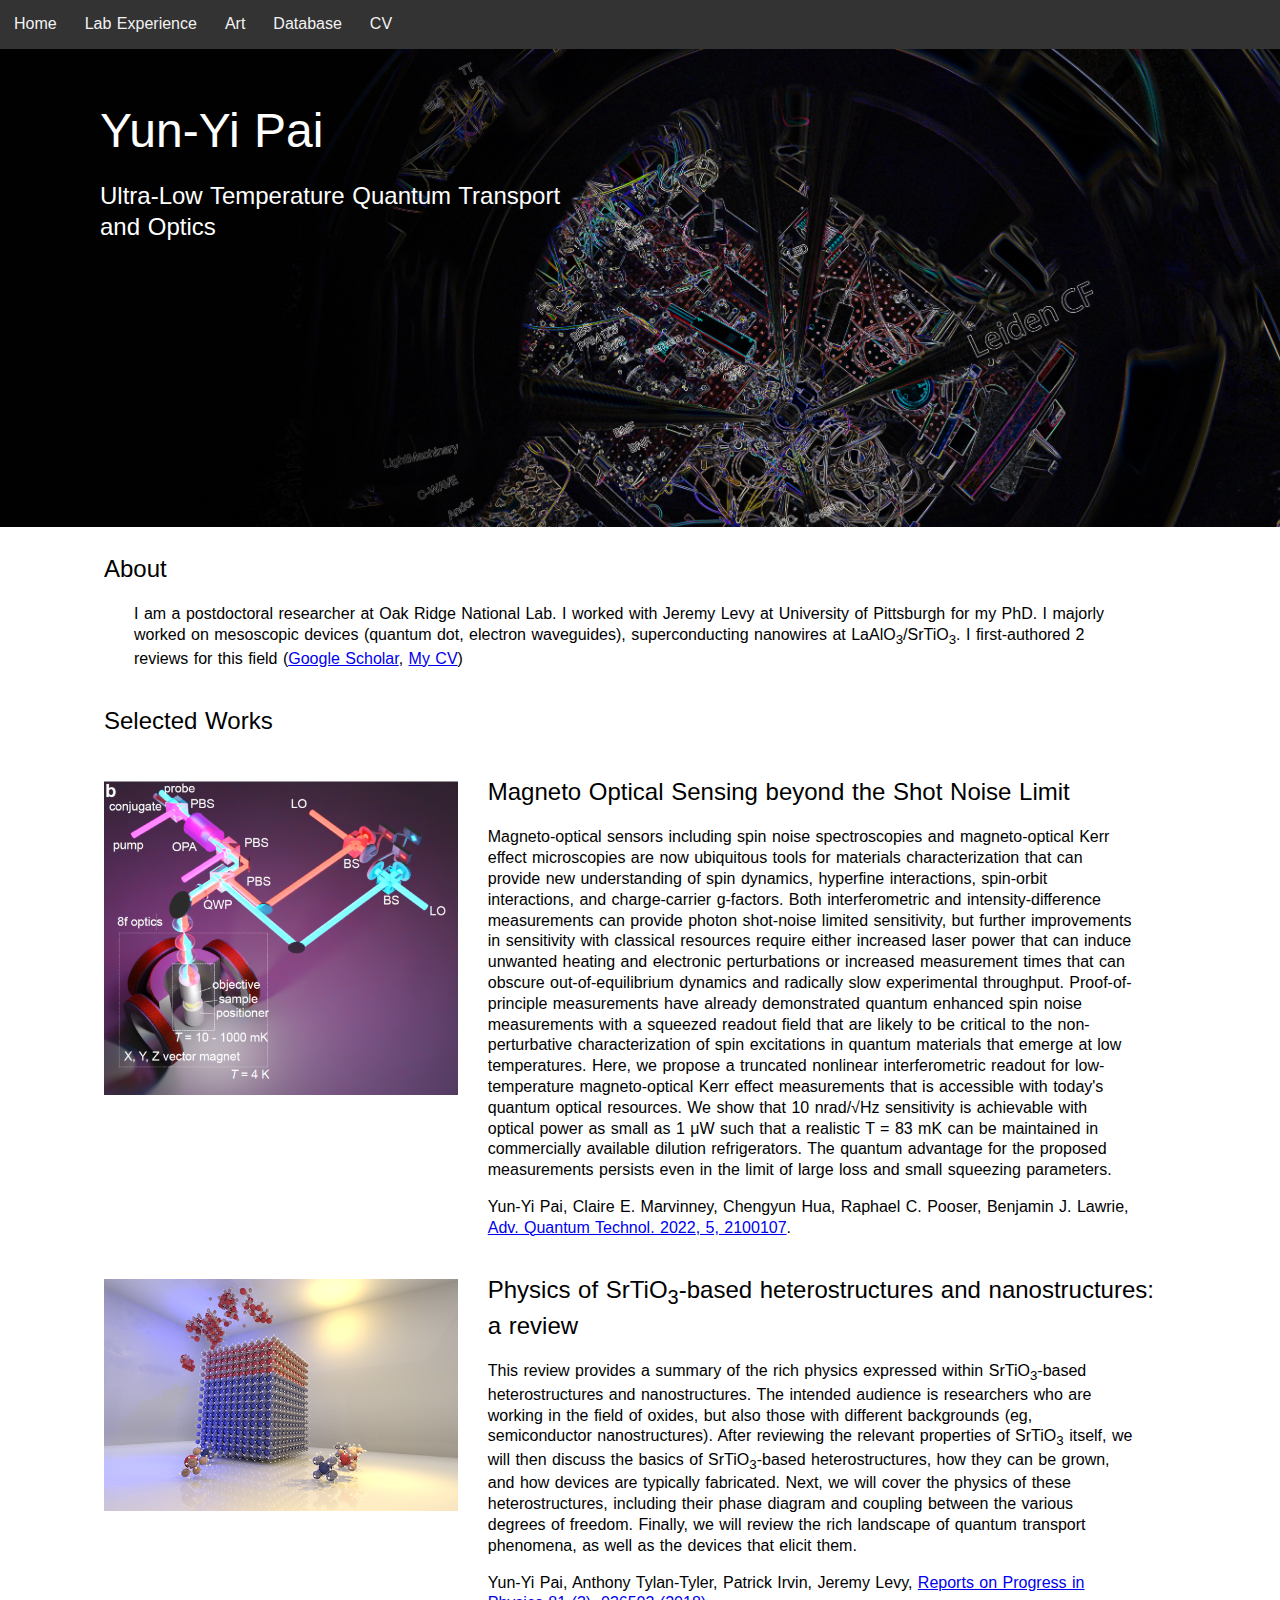
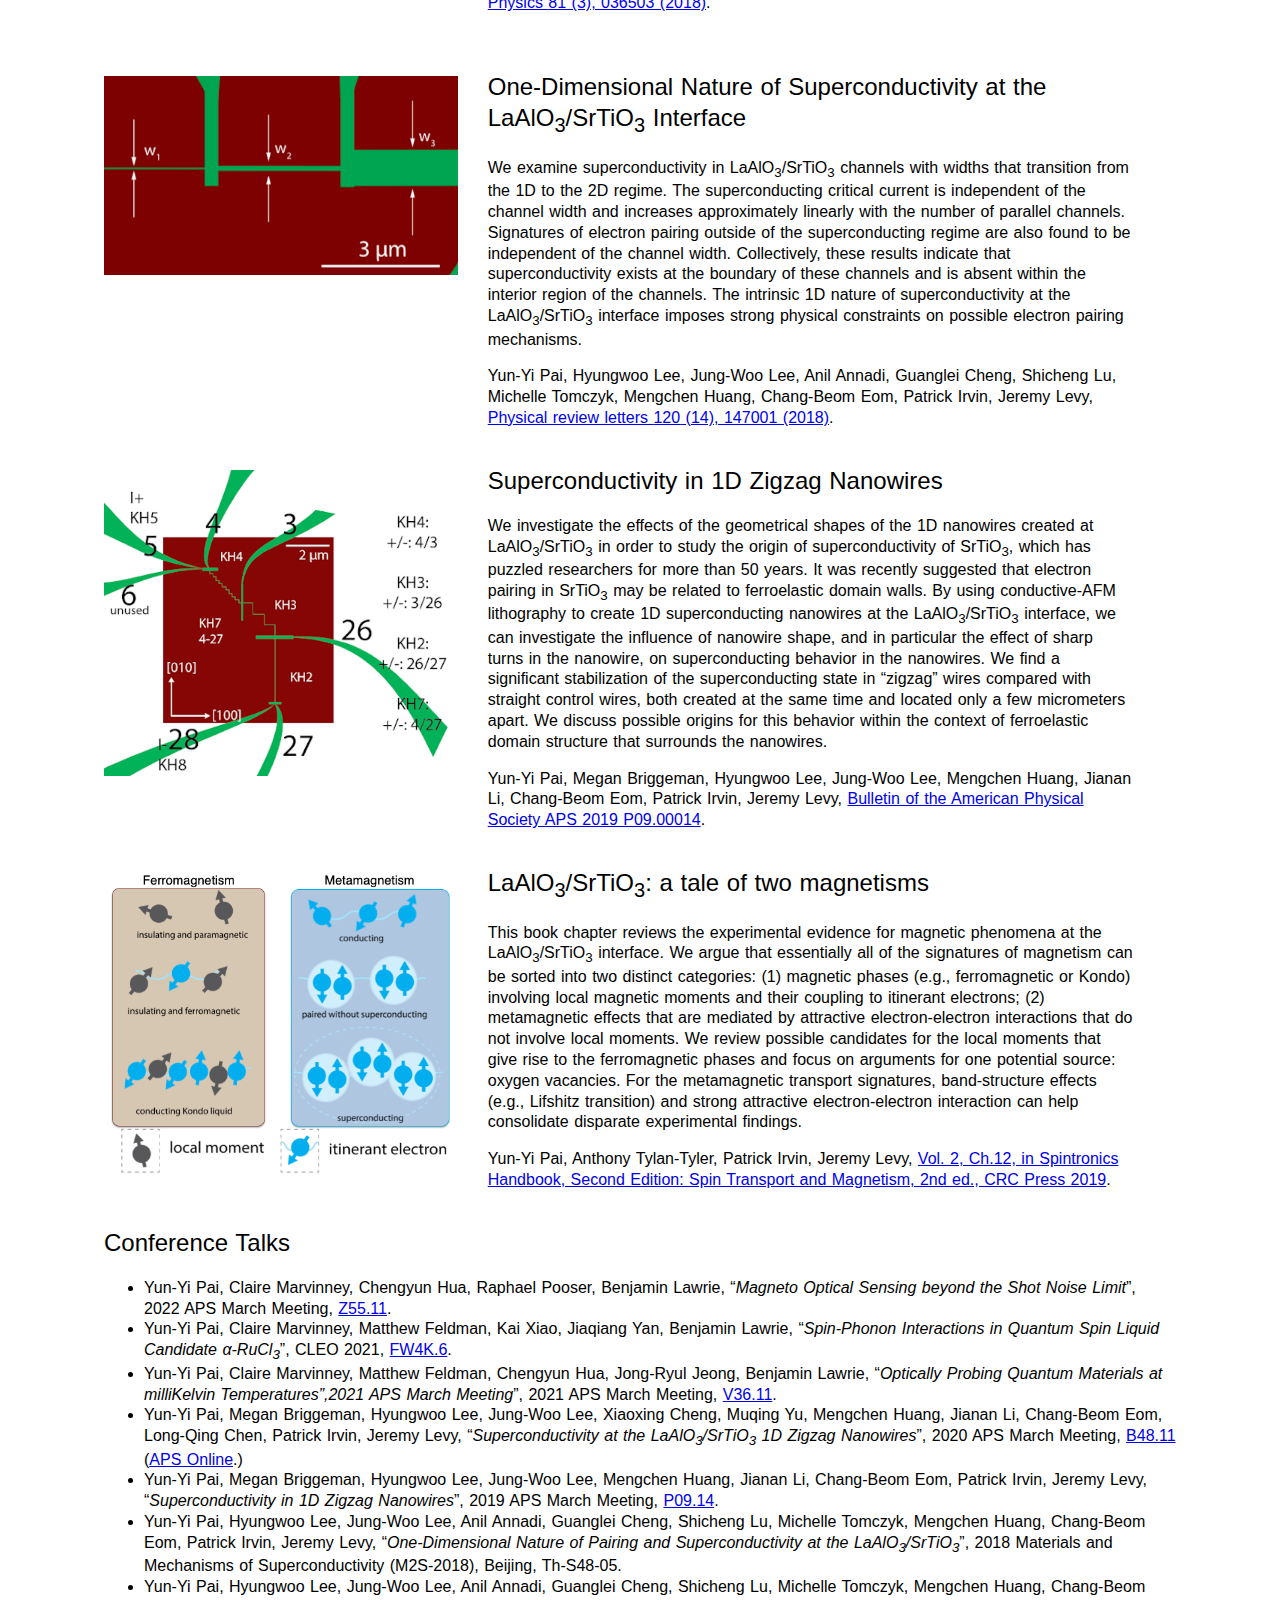
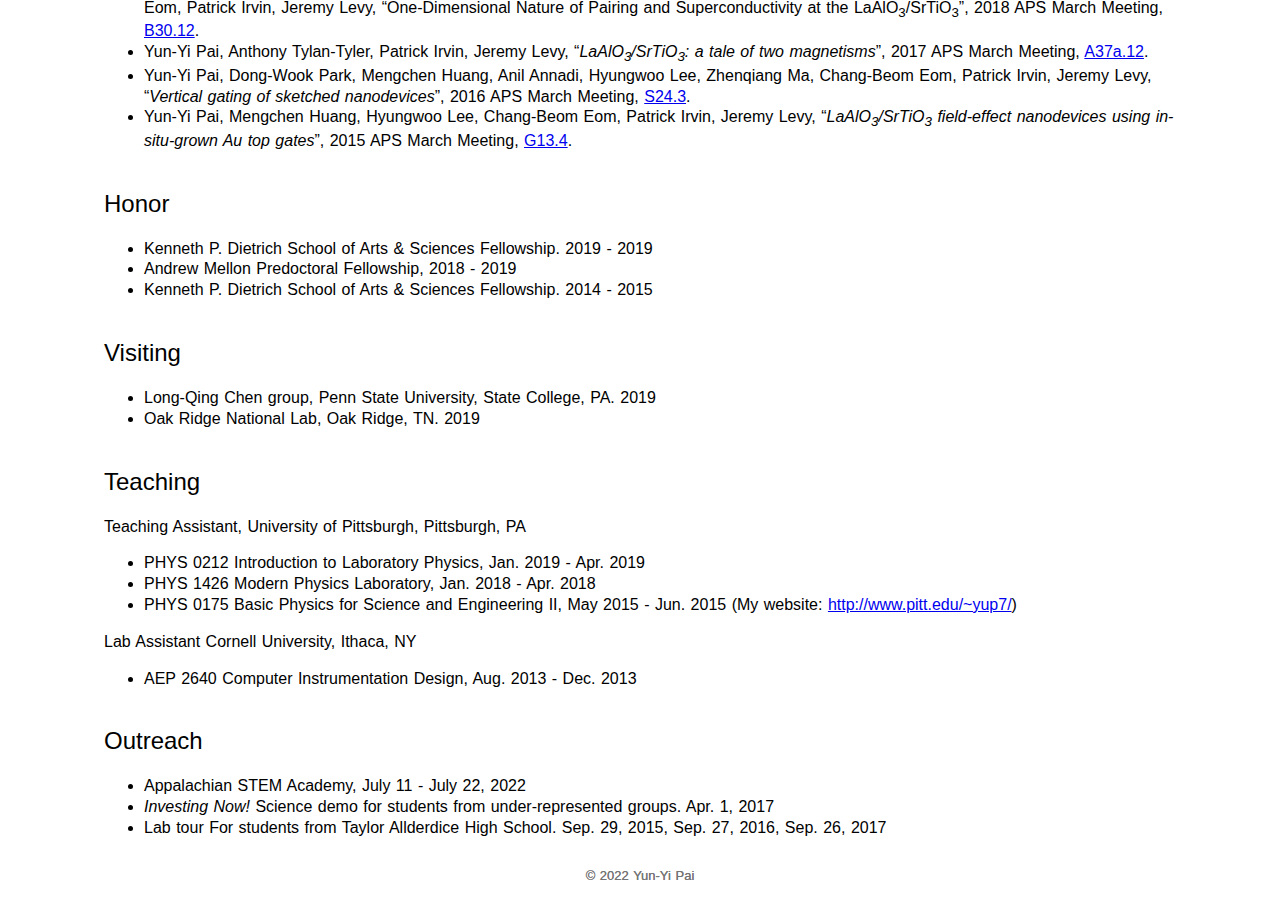
==== commit beffae70: "Add files via upload" ====
--- a/index.html
+++ b/index.html
@@ -23,13 +23,12 @@
 <div id="banner_container">
   <img src="images/Top.jpg" alt="" width="" height="" id="banner"/>
   <h1 id="title-text">Yun-Yi Pai</h1>
-  <h2 id="title-text-alt">Mesoscopic Physics, Superconductivity, Heterostructures, Complex Oxides </h2>
+  <h2 id="title-text-alt">Ultra-Low Temperature Quantum Transport and Optics</h2>
 </div>
 <div class="awe_container">
   <article class="list_section">
     <h2 class="regular-h2">About</h2>
-    <p class="regular-p">I am a postdoctoral researcher at Oak Ridge National Lab.
-      I worked with Jeremy Levy at University of Pittsburgh for my PhD. I majorly work on mesoscopic devices (quantum dot, electron waveguides), superconducting nanowires at LaAlO<sub>3</sub>/SrTiO<sub>3</sub>. I first-authored 2 reviews for this field (<a href="https://scholar.google.com/citations?user=J5DidfYAAAAJ" target="new">Google Scholar</a>, <a href="asset/cv.pdf" target="new">My CV</a>)</p>
+    <p class="regular-p">I am a postdoctoral researcher at Oak Ridge National Lab. I worked with Jeremy Levy at University of Pittsburgh for my PhD. I majorly worked on mesoscopic devices (quantum dot, electron waveguides), superconducting nanowires at LaAlO<sub>3</sub>/SrTiO<sub>3</sub>. I first-authored 2 reviews for this field (<a href="https://scholar.google.com/citations?user=J5DidfYAAAAJ" target="new">Google Scholar</a>, <a href="asset/cv.pdf" target="new">My CV</a>)</p>
   </article>
 
   <article class="list_section">
@@ -105,6 +104,8 @@
   <article class="list_section">
     <h2 class="regular-h2">Conference Talks</h2>
     <ul>
+      <li id="h.p_x_leaOV6JgWYg"><strong>Yun-Yi Pai</strong>, Claire Marvinney, Chengyun Hua, Raphael Pooser, Benjamin Lawrie, &ldquo;<em>Magneto Optical Sensing beyond the Shot Noise Limit</em>&rdquo;, 2022 APS March Meeting, <a href="https://meetings.aps.org/Meeting/MAR22/Session/Z55.11" target="_blank">Z55.11</a>.</li>
+
       <li id="h.p_x_leaOV6JWYg"><strong>Yun-Yi Pai</strong>, Claire Marvinney, Matthew Feldman, Kai Xiao, Jiaqiang Yan, Benjamin Lawrie, &ldquo;<em>Spin-Phonon Interactions in Quantum Spin Liquid Candidate α-RuCl<sub>3</sub></em>&rdquo;, CLEO 2021, <a href="https://www.cleoconference.org/home/schedule/?day=Wednesday#FW4K.6" target="_blank">FW4K.6</a>.</li>
 
       <li id="h.p_x_le648BJWYg"><strong>Yun-Yi Pai</strong>, Claire Marvinney, Matthew Feldman, Chengyun Hua, Jong-Ryul Jeong, Benjamin Lawrie, &ldquo;<em>Optically Probing Quantum Materials at milliKelvin Temperatures”,2021 APS March Meeting</em>&rdquo;, 2021 APS March Meeting, <a href="https://meetings.aps.org/Meeting/MAR21/Session/V36.11" target="_blank">V36.11</a>.</li>
@@ -162,8 +163,9 @@
   <article class="list_section">
     <h2 class="regular-h2">Outreach</h2>
     <ul>
+      <li id="h.p_MjNxdlb5fSbL1">Appalachian STEM Academy, July 11 - July 22, 2022</li>
+      <li id="h.p_0zNvZu5QSyMr"><em><strong>Investing Now! </strong></em>Science demo for students from under-represented groups. Apr. 1, 2017</li>
       <li id="h.p_MjNxdlbcSbL1">Lab tour For students from Taylor Allderdice High School. Sep. 29, 2015, Sep. 27, 2016, Sep. 26, 2017</li>
-      <li id="h.p_0zNvZu5QSyMr"><em><strong>Investing Now! </strong></em>Science demo for students from under-represented groups. Apr. 1, 2017</li>
       </ul>
   </article>
 </div>
